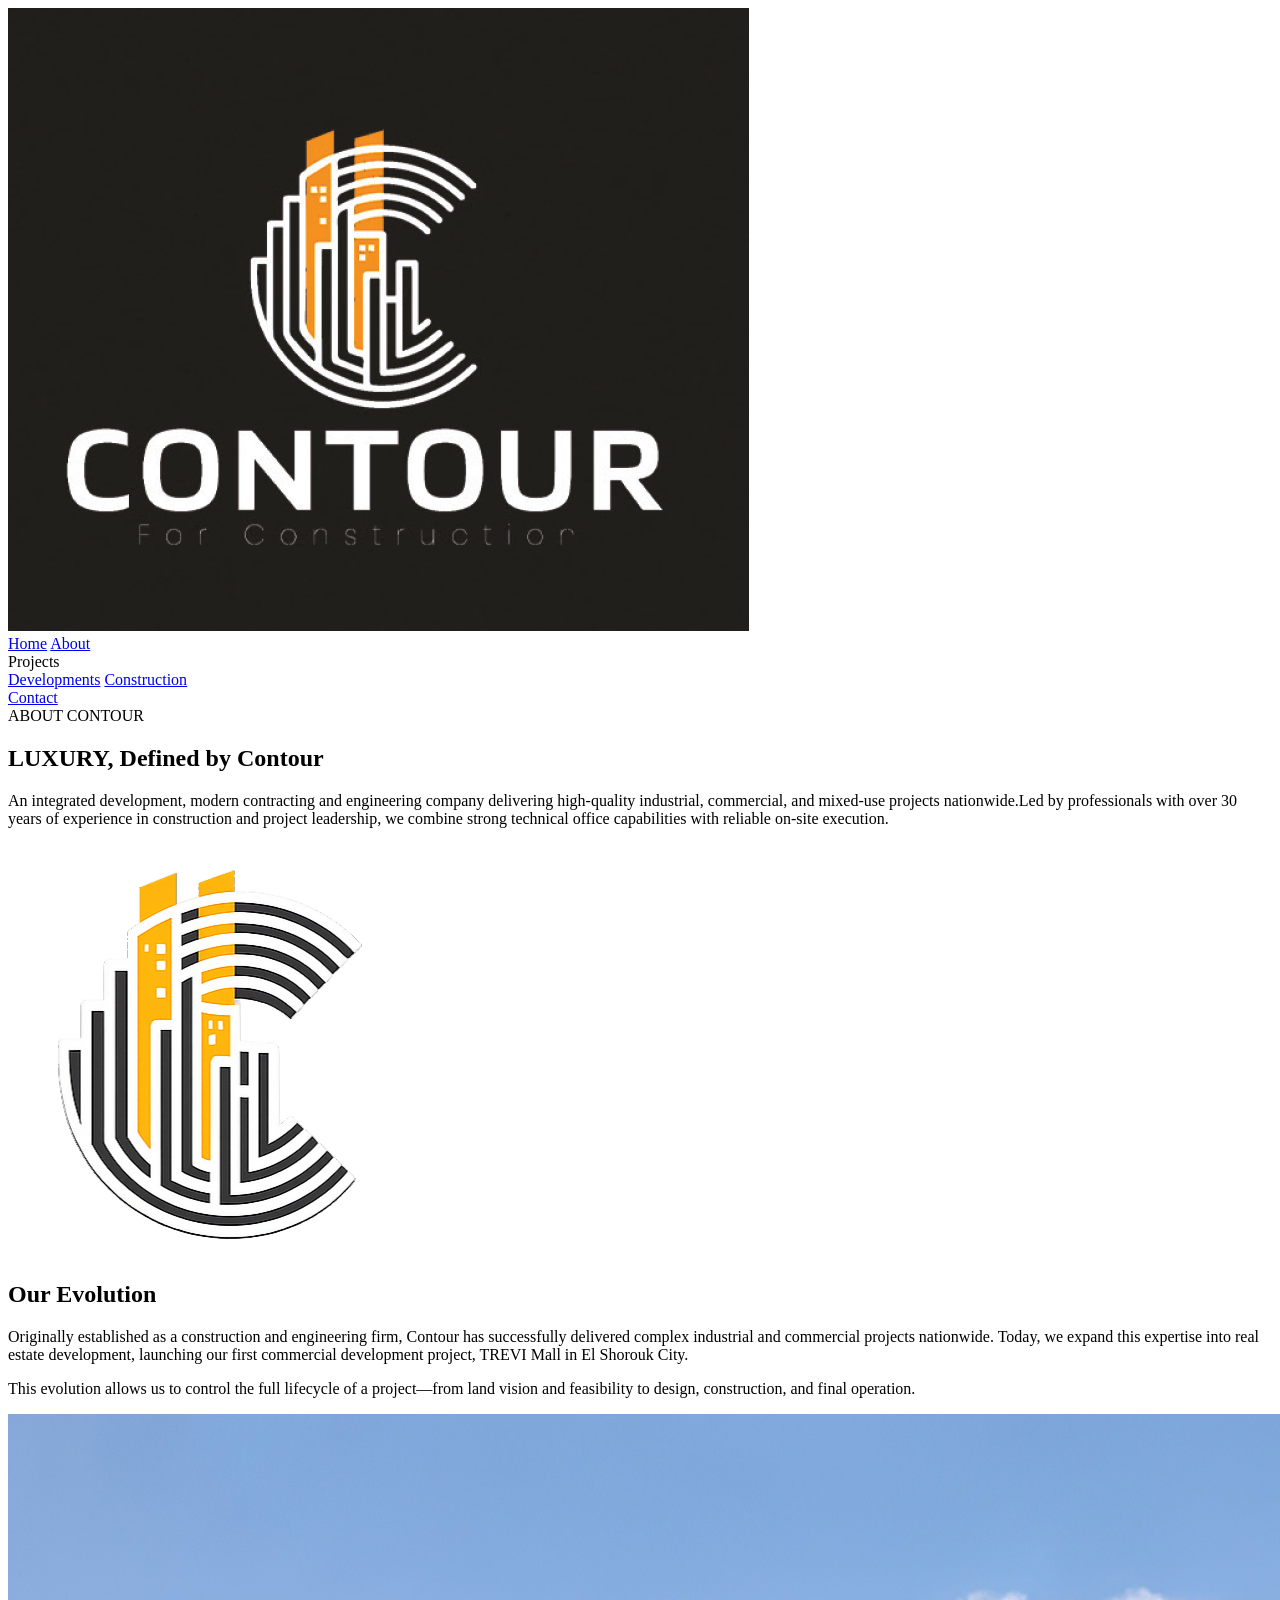
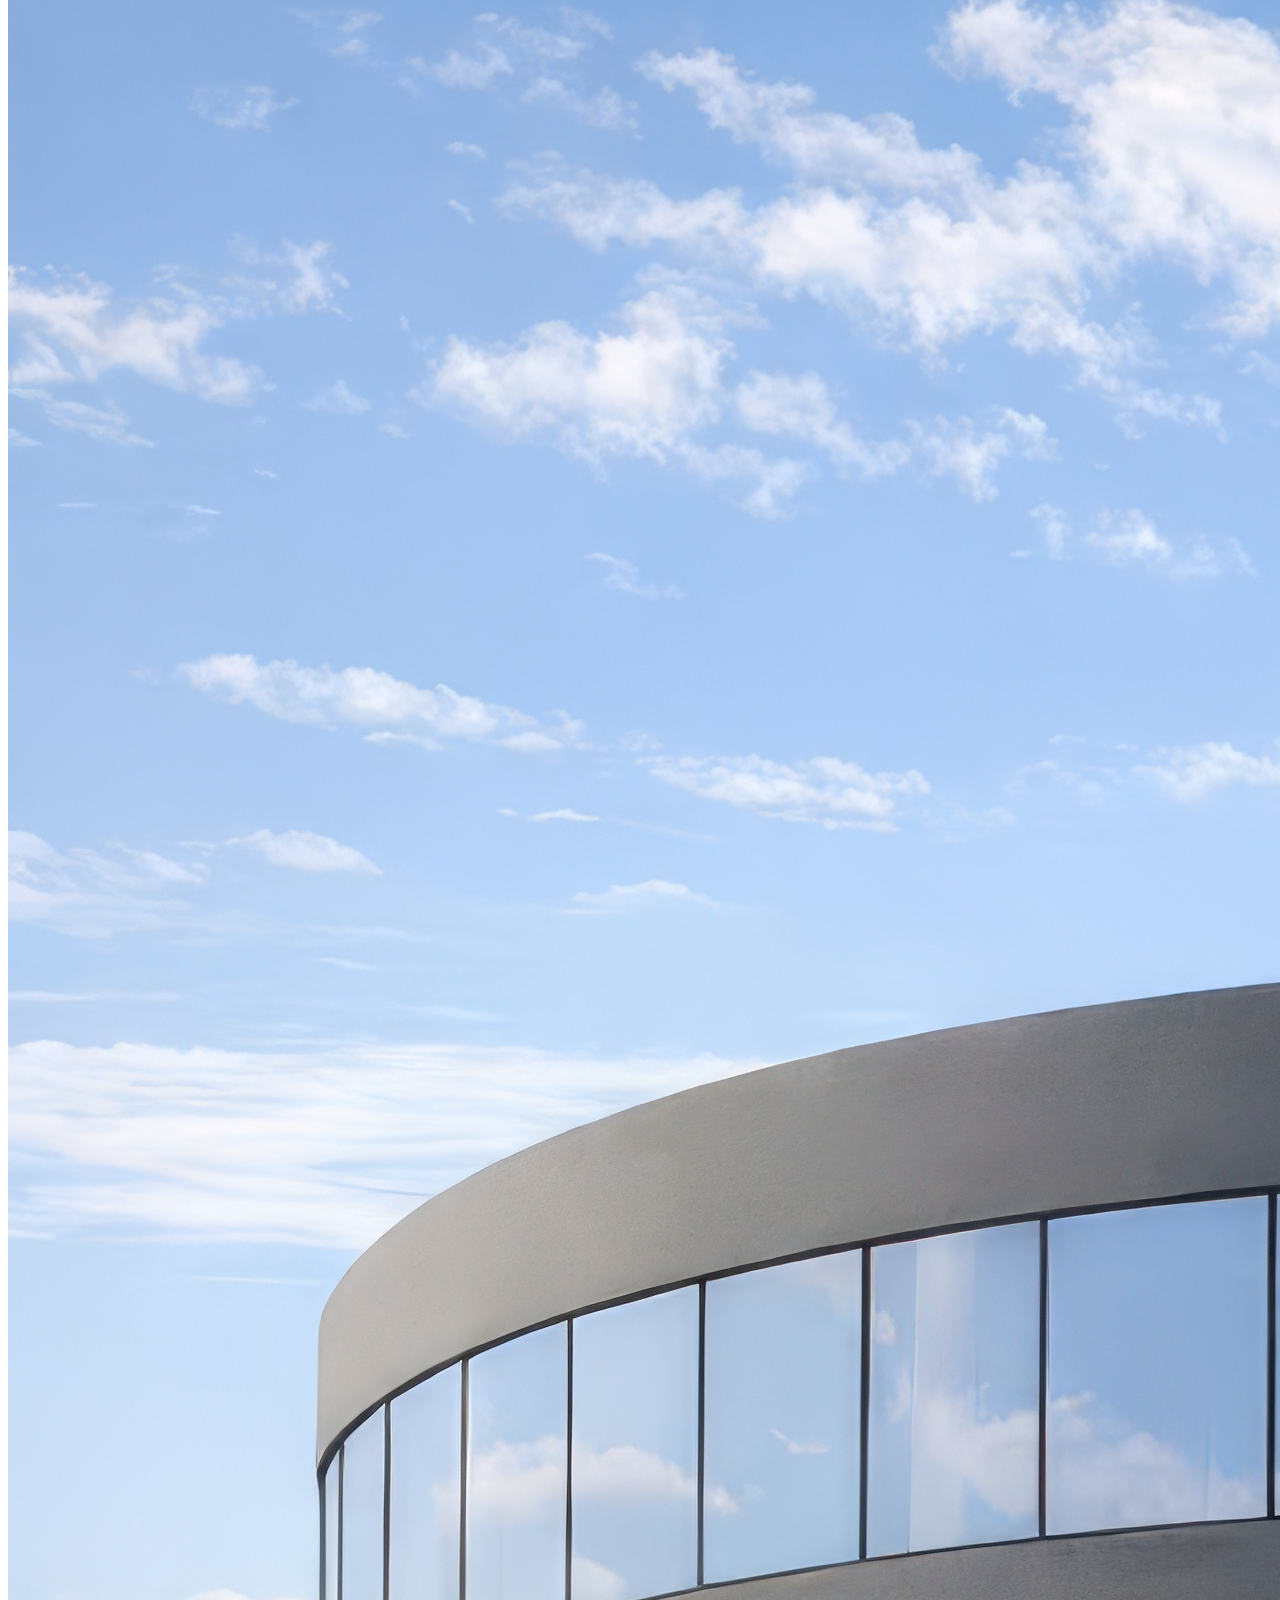
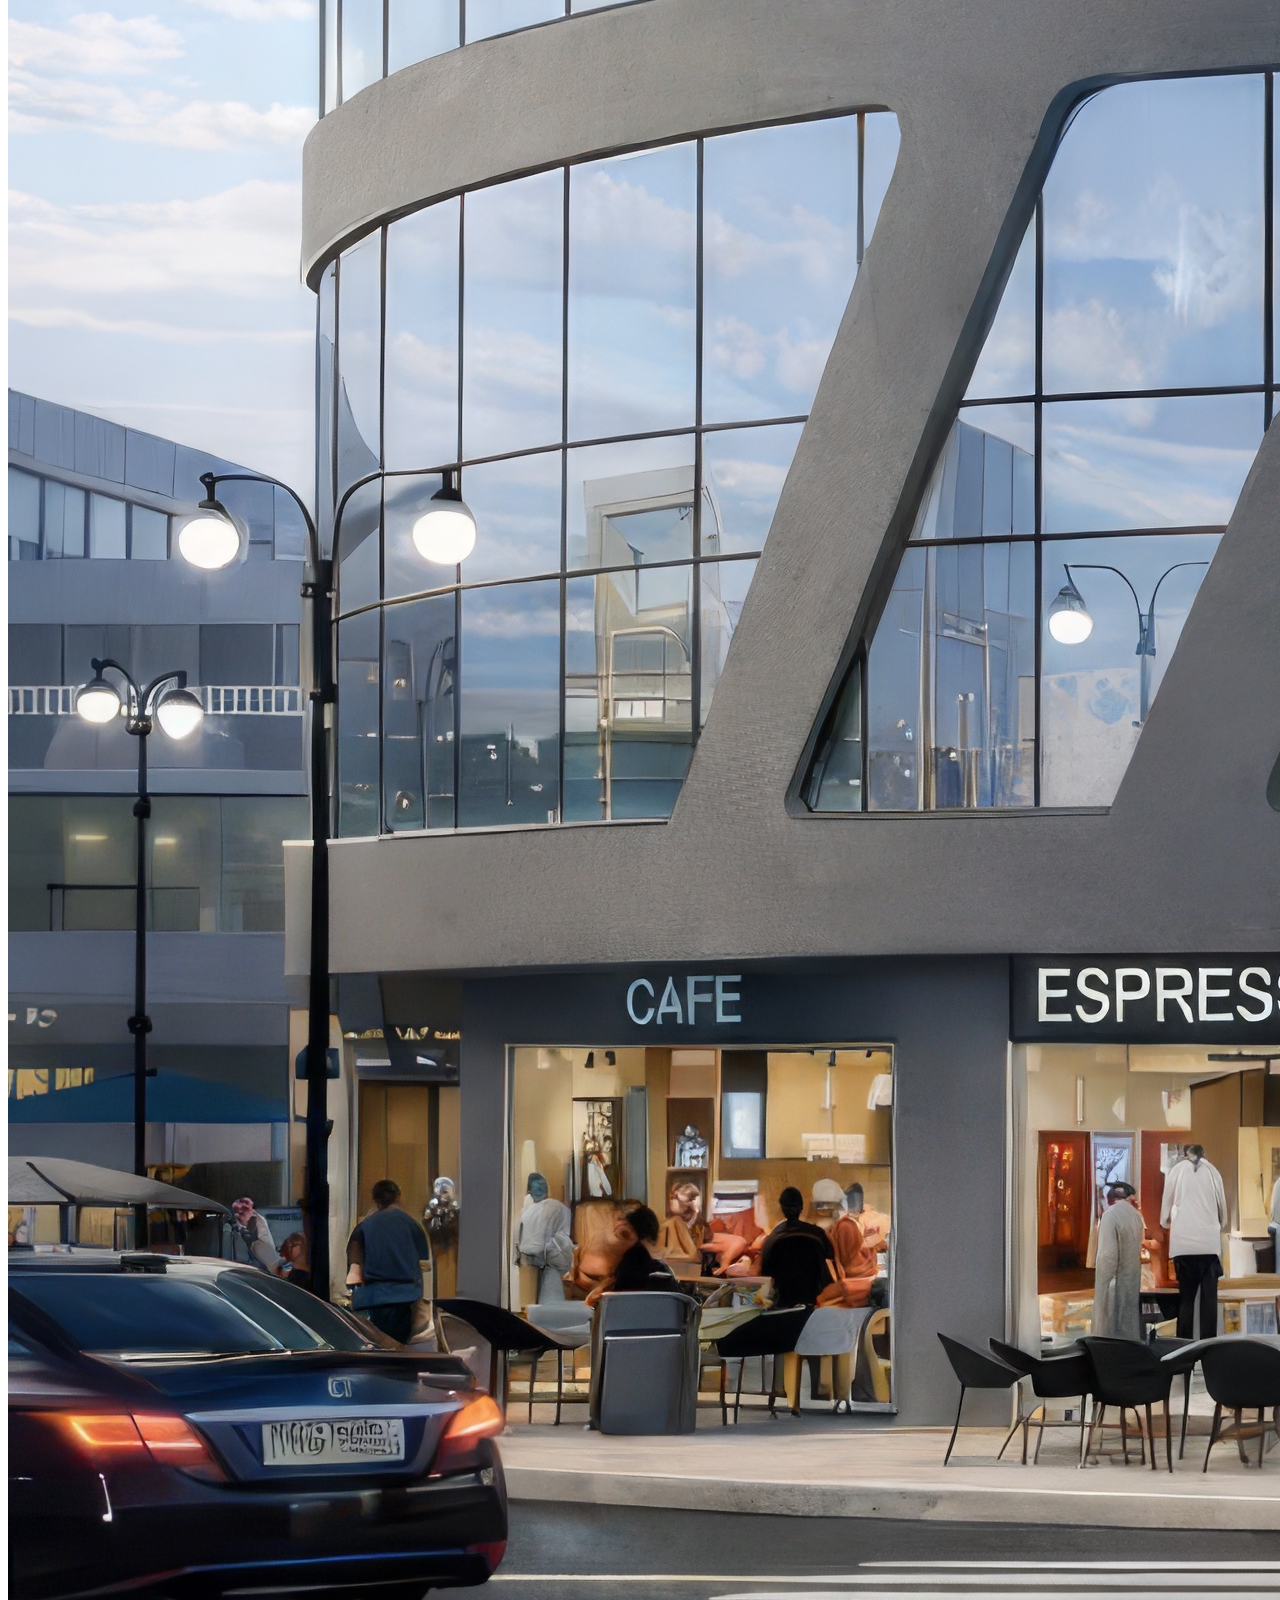
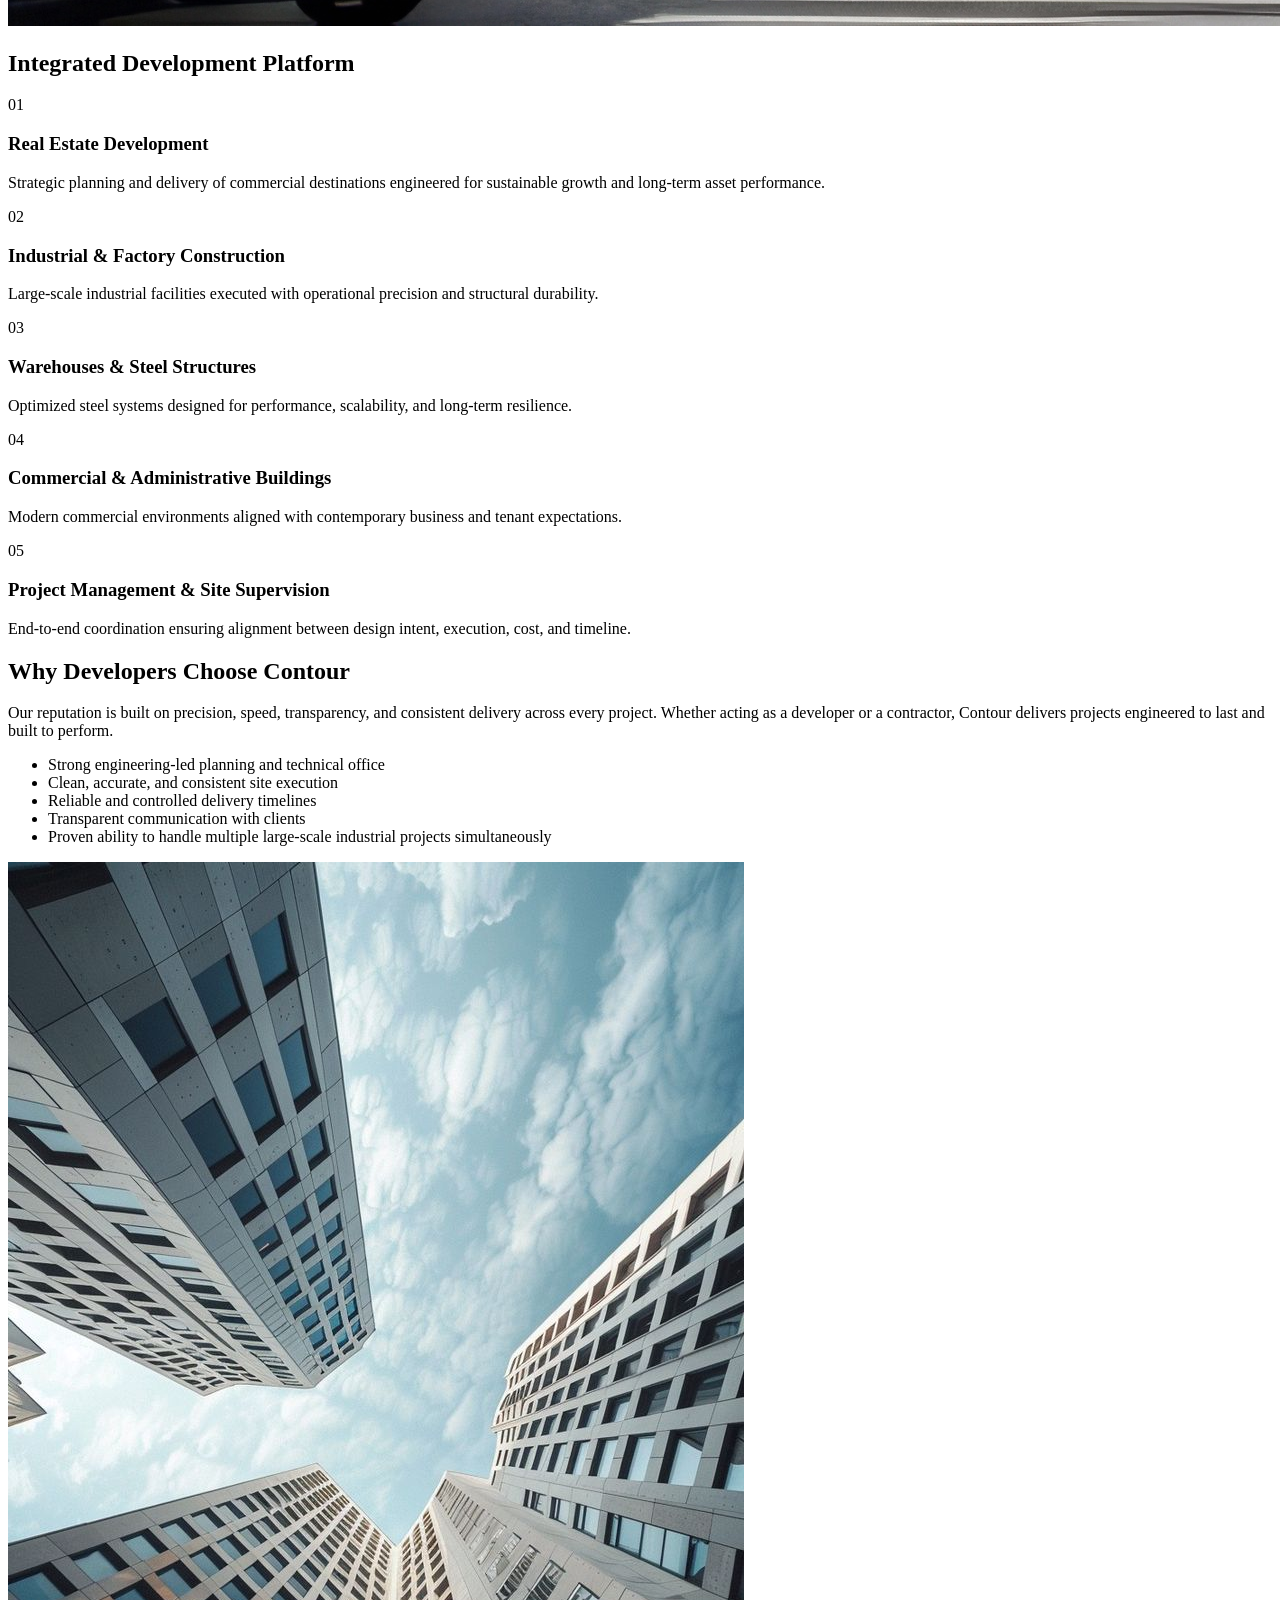
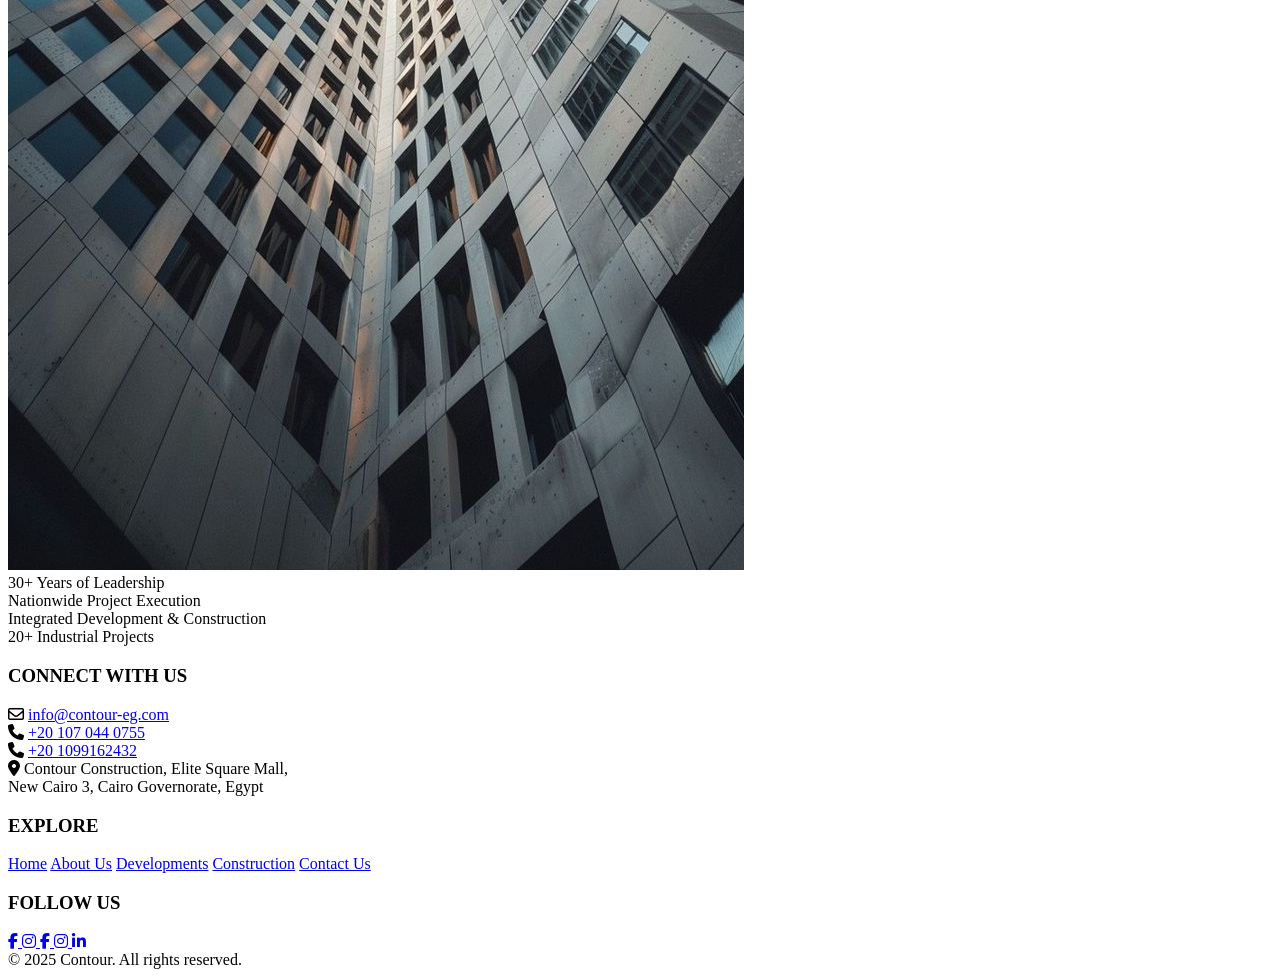
==== about.html @ 3493e3c0 "Fixing the css problem" ====
<!DOCTYPE html>
<html lang="en">
<head>
  <meta charset="UTF-8">
  <meta name="viewport" content="width=device-width, initial-scale=1.0">
  <title>About — Contour</title>
  <link rel="stylesheet" href="css/about.css">
  <link rel="stylesheet" href="css/footer.css">
    <link rel="stylesheet" href="https://cdnjs.cloudflare.com/ajax/libs/font-awesome/6.5.0/css/all.min.css">


</head>
<body>

  <!-- HEADER -->
  <header class="site-header">
    <a href="index.html" class="logo">
      <img src="../images/logo.png" alt="Contour for Construction">
    </a>
    <nav class="nav">
      <a href="index.html">Home</a>
      <a href="about.html">About</a>
<!-- DROPDOWN -->
  <div class="nav-dropdown">
    <span class="nav-link">Projects</span>

    <div class="dropdown-menu">
      <a href="developments.html">Developments</a>
      <a href="construction.html">Construction</a>
    </div>
  </div>      <a href="contactUS.html">Contact</a>
    </nav>
  </header>

  <!-- ABOUT HERO 
<section class="about-hero">
  <h1>About Contour</h1>
  <div class="hero-line"></div>
  <p>
    An integrated development, modern contracting and engineering company delivering
    high-quality industrial, commercial, and  mixed-use projects nationwide.Led by professionals with over 30 years of experience 
   in construction and project leadership, we combine strong technical office capabilities 
   with reliable on-site execution.
  </p>
</section>-->
<!-- ABOUT HERO -->
<section class="about-hero">
  <div class="hero-accent"></div>

  <div class="hero-content">
    <span class="hero-label">ABOUT CONTOUR</span>
    <h1>LUXURY, Defined by Contour</h1>
    <p>
      An integrated development, modern contracting and engineering company delivering
    high-quality industrial, commercial, and  mixed-use projects nationwide.Led by professionals with over 30 years of experience 
   in construction and project leadership, we combine strong technical office capabilities 
   with reliable on-site execution.
    </p>
  </div>
    <img src="../images/ContourLOGO.png" alt="Contour Logo" class="hero-logo">

</section>


<!-- OVERVIEW -->
<section class="about-story">
  <div class="evolution-container">
    <div class="evolution-text">
      <h2>Our Evolution</h2>
     <p>
    Originally established as a construction and engineering firm, Contour has successfully 
  delivered complex industrial and commercial projects nationwide. Today, we expand this 
  expertise into real estate development, launching our first commercial development project,
   TREVI Mall in El Shorouk City.
   </p>
   <p>
   This evolution allows us to control the full lifecycle of a project—from land vision and 
   feasibility to design, construction, and final operation.
  </p>
    </div>

    <div class="evolution-accent"></div>
    <div class="evolution-image">
      <img src="../images/03 Main Day.jpg" alt="Contour Development Project">
    </div>
  </div>
</section>
<section class="expertise-interactive">
  <div class="interactive-container">

    <h2 class="interactive-title">Integrated Development Platform</h2>

    <div class="interactive-list">

      <div class="interactive-item primary">
        <span class="item-number">01</span>
        <h3>Real Estate Development</h3>
        <p>
          Strategic planning and delivery of commercial destinations
          engineered for sustainable growth and long-term asset performance.
        </p>
      </div>

      <div class="interactive-item">
        <span class="item-number">02</span>
        <h3>Industrial & Factory Construction</h3>
        <p>
          Large-scale industrial facilities executed with operational precision
          and structural durability.
        </p>
      </div>

      <div class="interactive-item">
        <span class="item-number">03</span>
        <h3>Warehouses & Steel Structures</h3>
        <p>
          Optimized steel systems designed for performance, scalability,
          and long-term resilience.
        </p>
      </div>

      <div class="interactive-item">
        <span class="item-number">04</span>
        <h3>Commercial & Administrative Buildings</h3>
        <p>
          Modern commercial environments aligned with contemporary
          business and tenant expectations.
        </p>
      </div>

      <div class="interactive-item">
        <span class="item-number">05</span>
        <h3>Project Management & Site Supervision</h3>
        <p>
          End-to-end coordination ensuring alignment between
          design intent, execution, cost, and timeline.
        </p>
      </div>

    </div>
  </div>
</section>



<!-- WHY CHOOSE US -->
<section class="about-why">
  <div class="why-container">

    <div class="why-content">
      <h2>Why Developers Choose Contour</h2>

      <p>
        Our reputation is built on precision, speed, transparency, and consistent
        delivery across every project. Whether acting as a developer or a contractor,
        Contour delivers projects engineered to last and built to perform.
      </p>

      <ul class="why-list">
        <li>Strong engineering-led planning and technical office</li>
        <li>Clean, accurate, and consistent site execution</li>
        <li>Reliable and controlled delivery timelines</li>
        <li>Transparent communication with clients</li>
        <li>Proven ability to handle multiple large-scale industrial projects simultaneously</li>
      </ul>
    </div>

    <div class="why-image">
      <img src="../images/download.jpeg" alt="Contour Project">
    </div>

  </div>
</section>


<!-- CORE EXPERTISE
<section class="about-values">
  <div class="value">
    <h3>Real Estate Development</h3>
    <p>
      Planning, development, and delivery of commercial and mixed-use projects designed 
      for sustainable value and long-term returns.
    </p>
  </div>
  <div class="value">
    <h3>Industrial & Factory Construction</h3>
    <p>
      Design and execution of large-scale industrial facilities
      tailored to operational efficiency and long-term durability.
    </p>
  </div>

  <div class="value">
    <h3>Warehouses & Steel Structures</h3>
    <p>
      Construction of warehouses and steel structures with precise
      engineering and optimized structural systems.
    </p>
  </div>

  <div class="value">
    <h3>Commercial & Administrative Buildings</h3>
    <p>
      Delivery of commercial and administrative facilities built
      to modern standards of functionality and performance.
    </p>
  </div>

  <div class="value">
    <h3>Project Management & Site Supervision</h3>
    <p>
      End-to-end project coordination ensuring full alignment between design, 
      execution, cost, and timeline.
    </p>
  </div>
</section> -->

<section class="stats-strip investor-strip">
  <div class="stats-container">
    
    <div class="stat-box">
  <span class="stat-number" data-target="30">0+</span>
  <span class="stat-label">Years of Leadership</span>
</div>

<div class="stat-box">
  <span class="stat-number text-only">Nationwide</span>
  <span class="stat-label">Project Execution</span>
</div>

<div class="stat-box">
  <span class="stat-number text-only">Integrated</span>
  <span class="stat-label">Development & Construction</span>
</div>

<div class="stat-box">
  <span class="stat-number" data-target="20">0+</span>
  <span class="stat-label">Industrial Projects</span>
</div>

    
  </div>
</section>





  <!-- ================================
     Footer
================================ -->
<footer class="site-footer">

  <div class="footer-container">

    <!-- LEFT: CONTACT -->
    <div class="footer-col footer-contact">

      <h3>CONNECT WITH US</h3>

      <div class="contact-item">
        <i class="fa-regular fa-envelope"></i>
        <a href="mailto:info@contour-eg.com">info@contour-eg.com</a>
      </div>

      <div class="contact-item">
        <i class="fa-solid fa-phone"></i>
          <a href="tel:+201070440755">+20 107 044 0755</a>
      </div>

      <div class="contact-item">
        <i class="fa-solid fa-phone"></i>
        <a href="tel:+201099162432">+20 1099162432</a>
      </div>

      <div class="contact-item">
        <i class="fa-solid fa-location-dot"></i>
        <span>
          Contour Construction, Elite Square Mall,<br>
          New Cairo 3, Cairo Governorate, Egypt
        </span>
      </div>

    </div>

    <!-- MIDDLE: WEBSITE LINKS -->
    <div class="footer-col footer-links">

      <h3>EXPLORE</h3>

      <a href="index.html">Home</a>
      <a href="about.html">About Us</a>
      <a href="developments.html">Developments</a>
      <a href="construction.html">Construction</a>
      <a href="contactUS.html">Contact Us</a>

    </div>

    <!-- RIGHT: SOCIAL -->
    <div class="footer-col footer-social">

      <h3>FOLLOW US</h3>

      <div class="social-icons">

        <a href="https://web.facebook.com/contourdevelopment" class="social-circle">
          <i class="fa-brands fa-facebook-f"></i>
        </a>
        <a href="https://www.instagram.com/contourdevelopments.eg?igsh=MWNkdzg1aHpmamZ0cg==" class="social-circle">
          <i class="fa-brands fa-instagram"></i>
        </a>
         <a href="https://web.facebook.com/contourconstructions" class="social-circle">
          <i class="fab fa-facebook-f"></i>
        </a>

        <a href="https://www.instagram.com/contourconstructionofficial" class="social-circle">
          <i class="fa-brands fa-instagram"></i>
        </a>

        <a href="https://www.linkedin.com/company/contour-constructionoffcial" class="social-circle">
          <i class="fa-brands fa-linkedin-in"></i>
        </a>

      </div>

    </div>

  </div>

  <div class="footer-bottom">
    © 2025 Contour. All rights reserved.
  </div>

</footer>
<script>
document.addEventListener("DOMContentLoaded", function () {

  const counters = document.querySelectorAll(".stat-number[data-target]");

  const animateCounter = (counter) => {
    const target = +counter.getAttribute("data-target");
    const duration = 1200; // total animation time in ms (faster)
    const startTime = performance.now();

    const update = (currentTime) => {
      const elapsed = currentTime - startTime;
      const progress = Math.min(elapsed / duration, 1);

      const value = Math.floor(progress * target);
      counter.innerText = value + "+";

      if (progress < 1) {
        requestAnimationFrame(update);
      } else {
        counter.innerText = target + "+";
      }
    };

    requestAnimationFrame(update);
  };

  const observer = new IntersectionObserver(entries => {
    entries.forEach(entry => {
      if (entry.isIntersecting) {
        animateCounter(entry.target);
        observer.unobserve(entry.target);
      }
    });
  }, { threshold: 0.6 });

  counters.forEach(counter => {
    observer.observe(counter);
  });

});
</script>


</body>


</html>
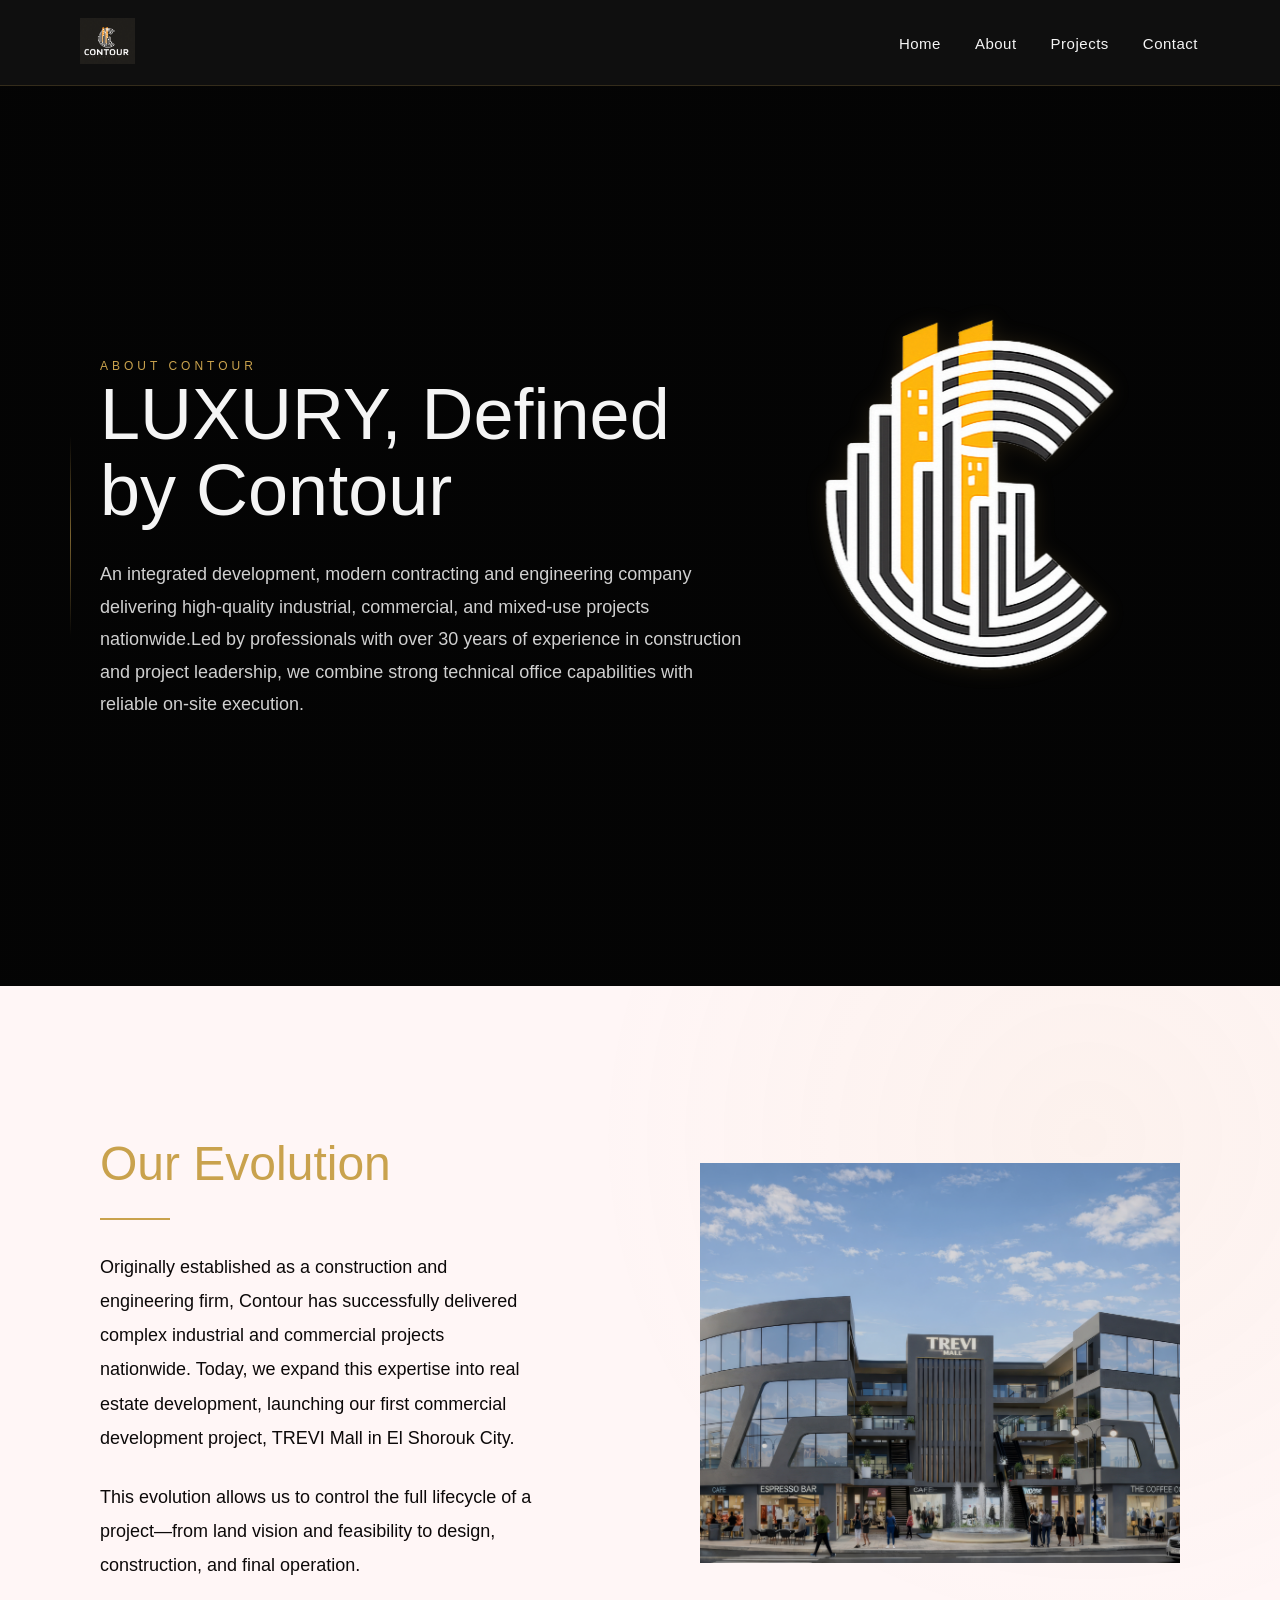
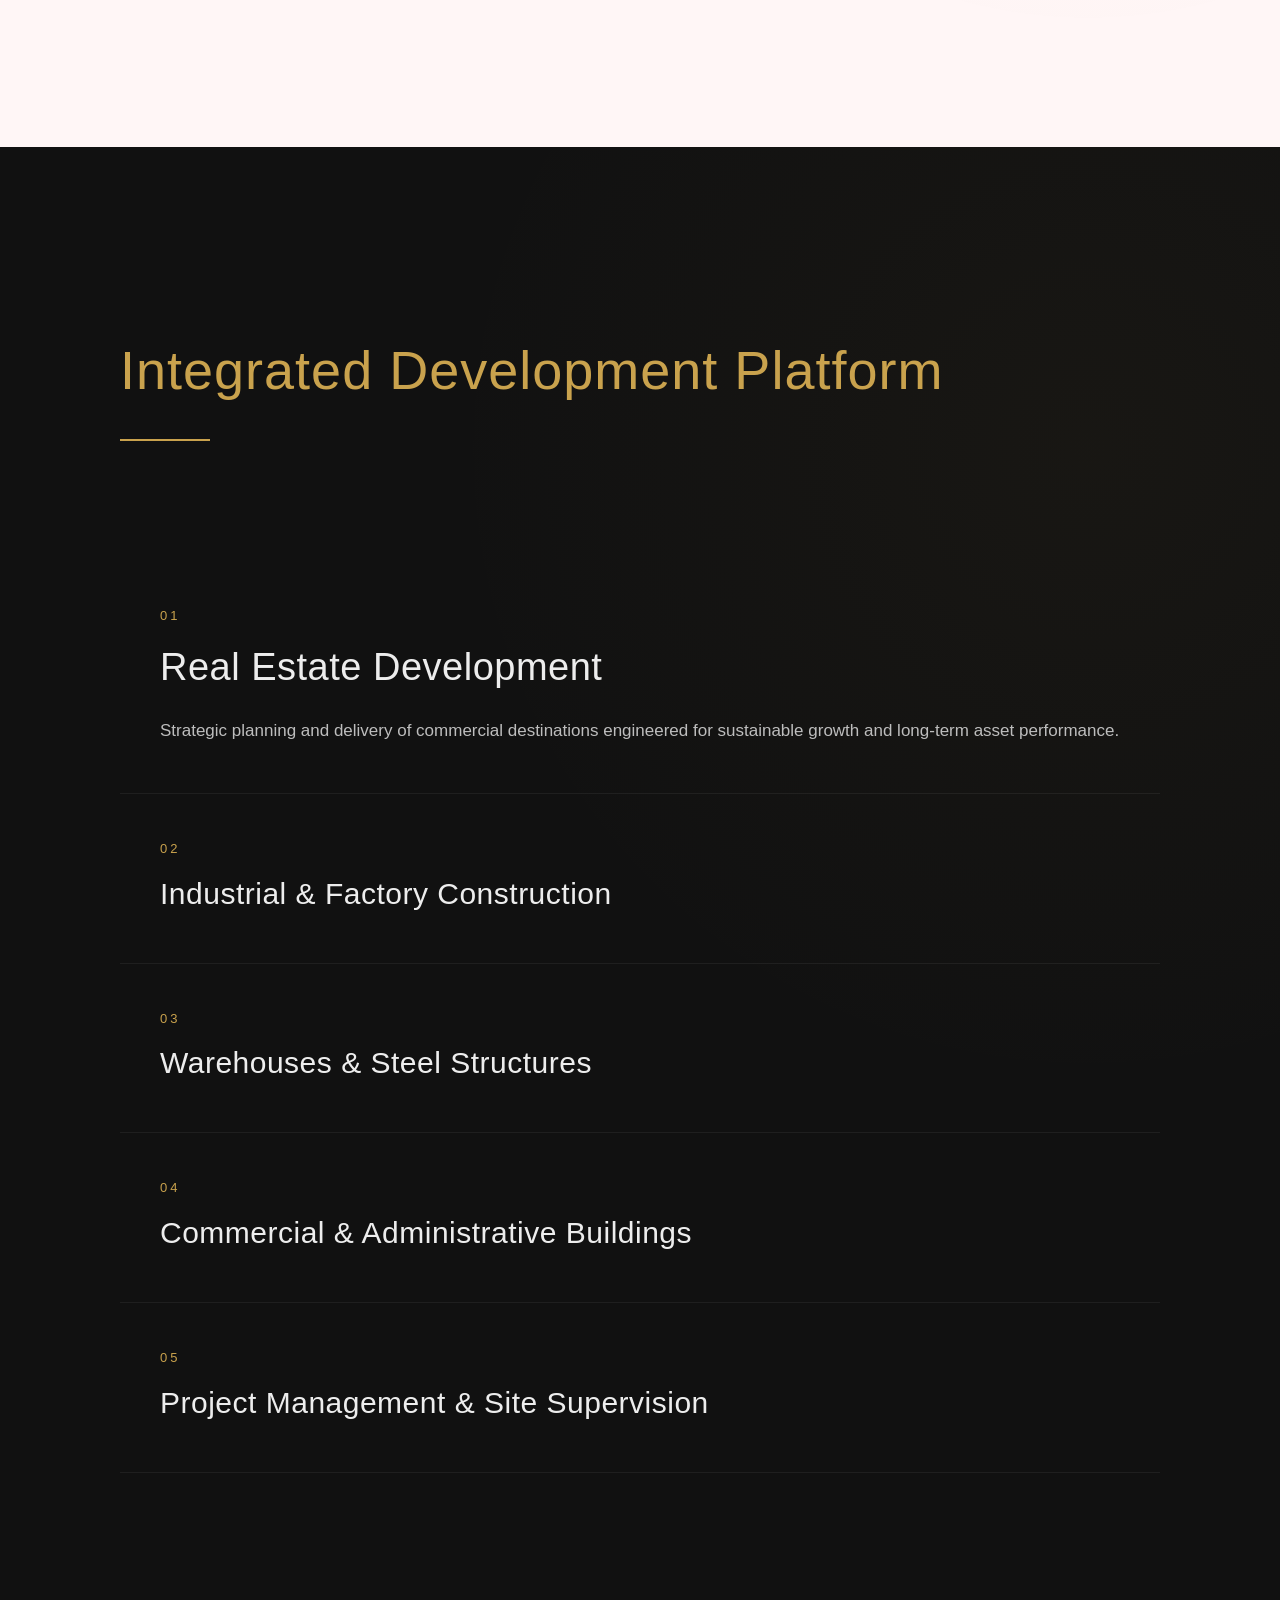
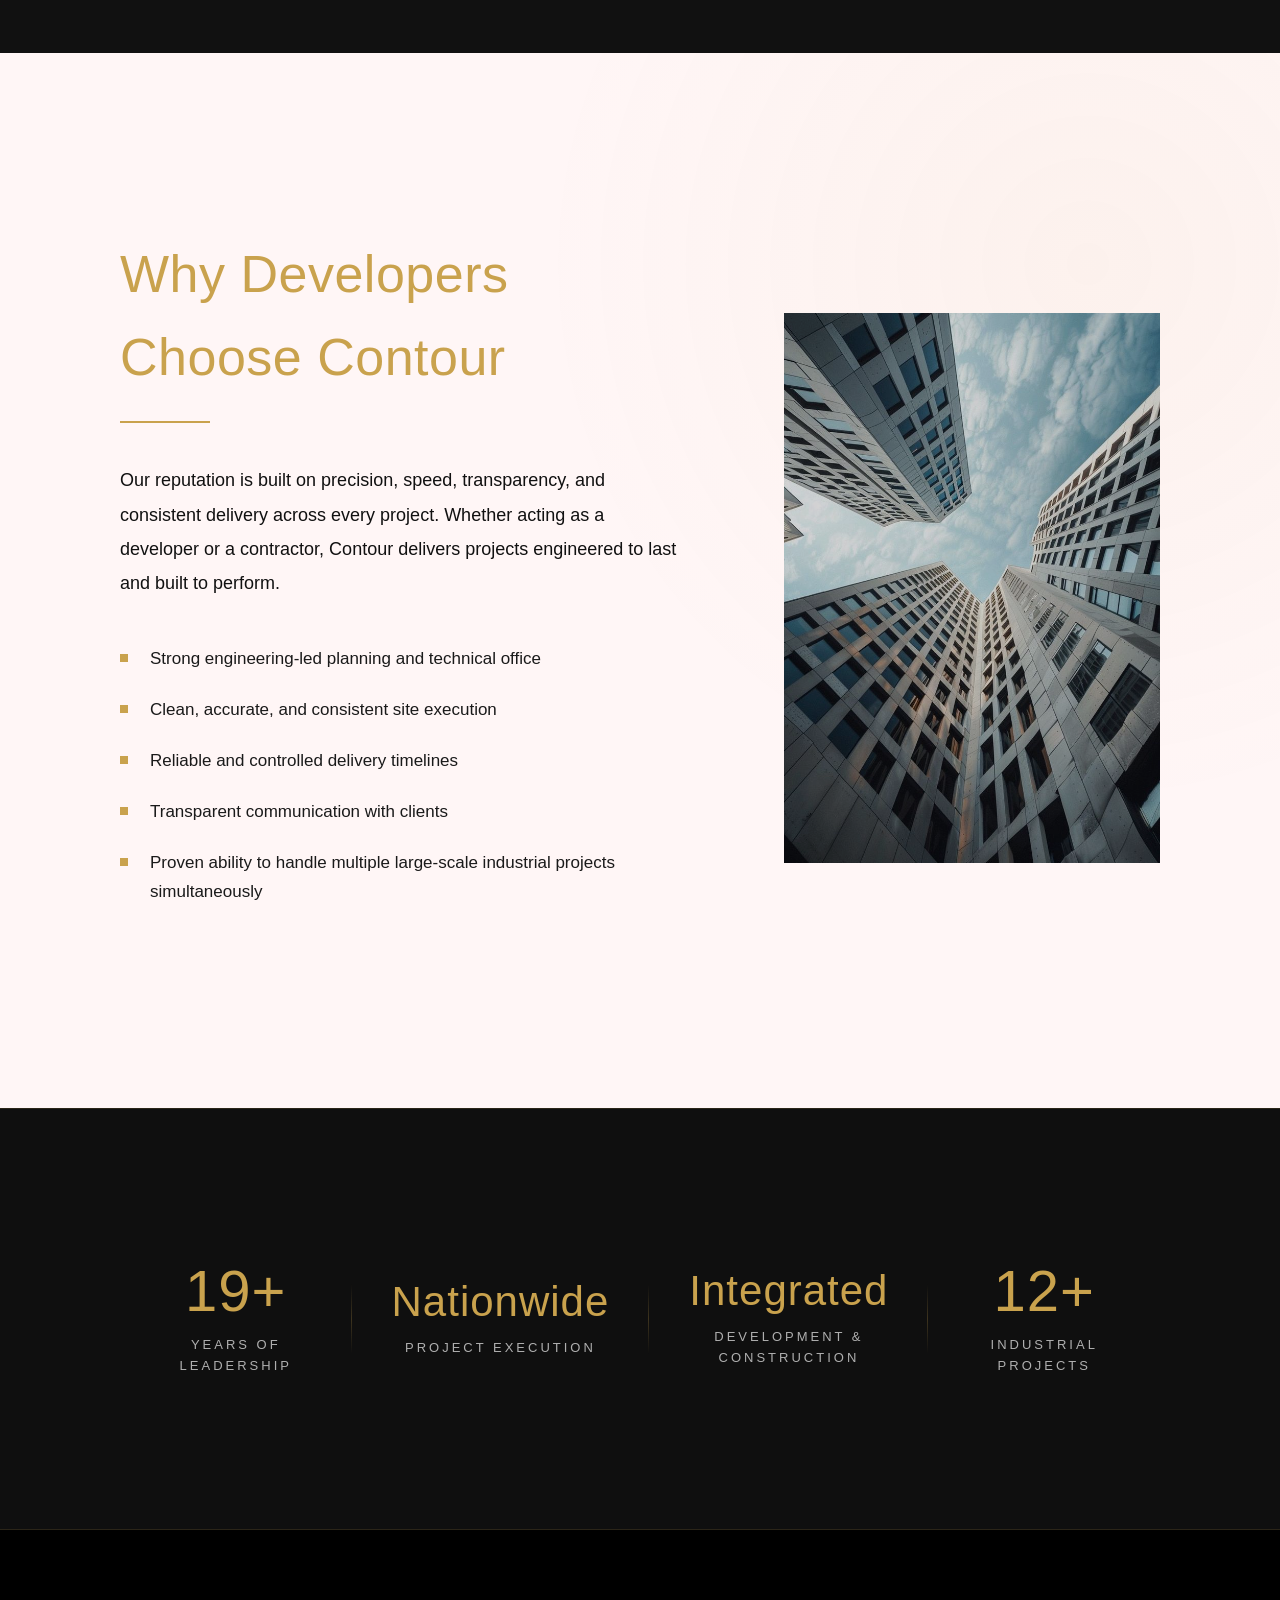
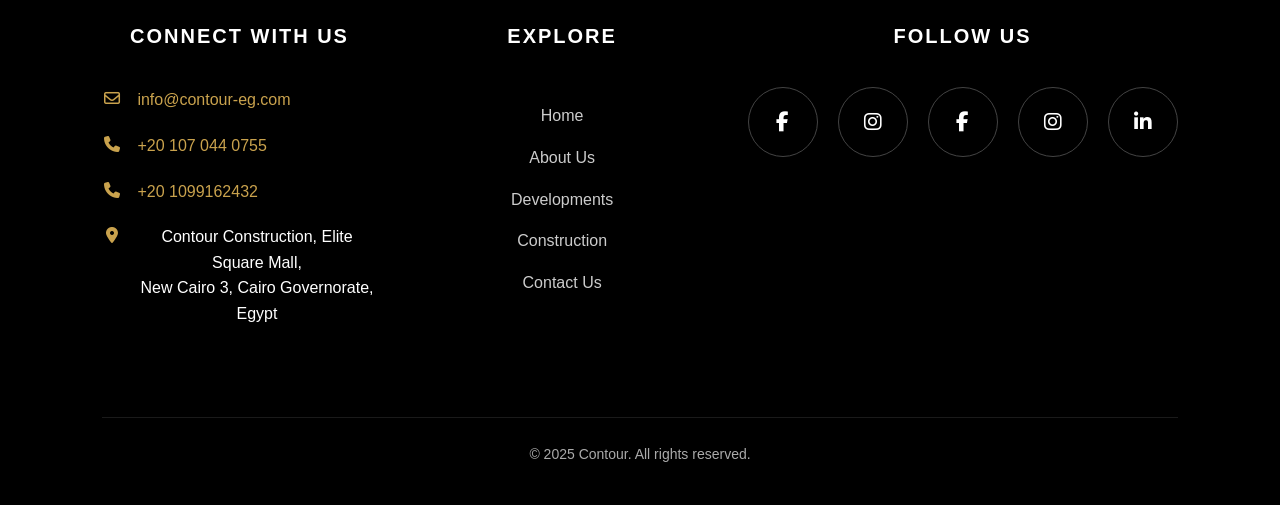
==== commit 639b2378: "Attempt 2 to fix nav issue" ====
--- a/about.html
+++ b/about.html
@@ -15,7 +15,7 @@
   <!-- HEADER -->
   <header class="site-header">
     <a href="index.html" class="logo">
-      <img src="../images/logo.png" alt="Contour for Construction">
+      <img src="images/logo.png" alt="Contour for Construction">
     </a>
     <nav class="nav">
       <a href="index.html">Home</a>
@@ -57,7 +57,7 @@
    with reliable on-site execution.
     </p>
   </div>
-    <img src="../images/ContourLOGO.png" alt="Contour Logo" class="hero-logo">
+    <img src="images/ContourLOGO.png" alt="Contour Logo" class="hero-logo">
 
 </section>
 
@@ -81,7 +81,7 @@
 
     <div class="evolution-accent"></div>
     <div class="evolution-image">
-      <img src="../images/03 Main Day.jpg" alt="Contour Development Project">
+      <img src="images/03 Main Day.jpg" alt="Contour Development Project">
     </div>
   </div>
 </section>
@@ -166,7 +166,7 @@
     </div>
 
     <div class="why-image">
-      <img src="../images/download.jpeg" alt="Contour Project">
+      <img src="images/download.jpeg" alt="Contour Project">
     </div>
 
   </div>
@@ -374,6 +374,31 @@
 
 });
 </script>
+<script>
+
+function setupMobileDropdown() {
+
+  if (window.innerWidth > 992) return;
+
+  const dropdown = document.querySelector(".nav-dropdown");
+  const trigger = dropdown.querySelector(".nav-link");
+
+  trigger.addEventListener("click", function(e) {
+    e.preventDefault();
+    dropdown.classList.toggle("open");
+  });
+
+  document.addEventListener("click", function(e) {
+    if (!dropdown.contains(e.target)) {
+      dropdown.classList.remove("open");
+    }
+  });
+
+}
+
+window.addEventListener("load", setupMobileDropdown);
+
+</script>
 
 
 </body>
--- a/css/about.css
+++ b/css/about.css
@@ -0,0 +1,1043 @@
+/* ================================
+   COLOR SYSTEM — BLACK & GOLD
+================================ */
+:root {
+  --black: #0F0F0F;
+  --gold: #C9A24D;
+  --white: #F5F5F5;
+  --gray: #9A9A9A;
+  --brand-gold: #c9a24d;
+}
+
+/* ================================
+   RESET & BASE
+================================ */
+* {
+  margin: 0;
+  padding: 0;
+  box-sizing: border-box;
+}
+
+body {
+  font-family: Arial, Helvetica, sans-serif;
+background: #111111;
+  color: #F5F5F5;
+  line-height: 1.6;
+  padding-top: 86px;
+}
+
+/* ================================
+   HEADER
+================================ */
+.site-header {
+  position: fixed;
+  top: 0;
+  width: 100%;
+  background: var(--black);
+  display: flex;
+  justify-content: space-between;
+  align-items: center;
+  padding: 0 80px;
+  height: 86px;
+  z-index: 1000;
+  border-bottom: 1px solid rgba(201, 162, 77, 0.2);
+}
+
+.site-header,
+.site-header * {
+  box-sizing: border-box;
+  line-height: normal;
+}
+
+.site-header .nav a,
+.site-header .nav-link {
+  font-family: Arial, Helvetica, sans-serif;
+  line-height: 1;
+}
+
+.logo img {
+  height: 46px;
+}
+
+/* ================================
+   NAV CONTAINER
+================================ */
+.nav {
+  position: absolute;
+  right: 80px;
+  top: 50%;
+  transform: translateY(-50%);
+  display: flex;
+  align-items: center;
+  gap: 30px;
+  height: auto;
+}
+
+/* ================================
+   NAV ITEMS
+================================ */
+.nav a,
+.nav-link {
+  display: flex;
+  align-items: center;
+  height: 100%;
+  padding: 0 2px;
+  color: var(--white);
+  font-size: 15px;
+  letter-spacing: 0.5px;
+  text-decoration: none;
+  position: relative;
+  cursor: pointer;
+  line-height: normal;
+}
+
+.nav a::after,
+.nav-link::after {
+  content: "";
+  position: absolute;
+  left: 0;
+  bottom: -8px;
+  width: 0;
+  height: 2px;
+  background: var(--gold);
+  transition: width 0.3s ease;
+}
+
+.nav a:hover,
+.nav-link:hover {
+  color: var(--gold);
+}
+
+.nav a:hover::after,
+.nav-link:hover::after {
+  width: 100%;
+}
+
+/* ================================
+   DROPDOWN
+================================ */
+.nav-dropdown {
+  position: relative;
+  height: 100%;
+  display: flex;
+  align-items: center;
+}
+
+.nav-dropdown .nav-link::after {
+  display: none;
+}
+
+.dropdown-menu {
+  position: absolute;
+  top: calc(100% - 20px);
+  left: 0;
+  background: #0F0F0F;
+  border: 1px solid rgba(201,162,77,0.3);
+  min-width: 180px;
+  display: none;
+  flex-direction: column;
+  z-index: 1000;
+}
+
+.dropdown-menu a {
+  padding: 12px 20px;
+  color: #E5E5E5;
+  font-size: 14px;
+  text-decoration: none;
+  white-space: nowrap;
+  position: relative;
+}
+
+.dropdown-menu a:hover {
+  background: rgba(201,162,77,0.15);
+  color: var(--gold);
+}
+
+.nav-dropdown:hover .dropdown-menu,
+.nav-dropdown:focus-within .dropdown-menu {
+  display: flex;
+}
+
+.dropdown-menu a::after {
+  display: none !important;
+}
+
+.dropdown-menu a::before {
+  content: "";
+  position: absolute;
+  left: 20px;
+  bottom: 8px;
+  width: 0;
+  height: 1.5px;
+  background: var(--gold);
+  transition: width 0.3s ease;
+}
+
+.dropdown-menu a:hover::before {
+  width: calc(100% - 40px);
+}
+
+/* ================================
+   ABOUT HERO (FIRST DEFINITION)
+================================ */
+/* ================================
+   LUXURY ABOUT HERO
+================================ */
+
+.about-hero {
+  height: 100vh;
+  background: 
+  /* radial-gradient(circle at 80% 20%, rgba(201,162,77,0.08), transparent 40%),
+  #111111;*/
+
+   linear-gradient(rgba(0,0,0,0.75), rgba(0,0,0,0.75)),
+    url("../images/your-architecture-image.jpg") center/cover no-repeat;
+  display: flex;
+  align-items: center;
+  padding: 0 100px;
+  color: #F5F5F5;
+    position: relative;
+
+}
+/*.about-hero {
+  position: relative;
+  height: 100vh;
+  background: #111111;
+  display: flex;
+  align-items: center;
+  padding: 0 100px;
+  overflow: hidden;
+}*/
+
+.hero-logo {
+  position: absolute;
+  right: 8%;
+  top: 45%;
+  transform: translateY(-50%);
+  width: 400px;        /* adjust size here */
+  opacity: 1.5;
+  filter: brightness(0.9);
+  pointer-events: none;
+}
+
+.hero-content {
+  max-width: 650px;
+}
+
+.hero-label {
+  color: #C9A24D;
+  font-size: 12px;
+  letter-spacing: 4px;
+  margin-bottom: 25px;
+}
+
+.about-hero h1 {
+  font-size: 72px;
+  font-weight: 400;
+  line-height: 1.05;
+  margin-bottom: 30px;
+}
+
+.about-hero p {
+  font-size: 18px;
+  color: #D0D0D0;
+  line-height: 1.8;
+}
+
+.hero-accent {
+  position: absolute;
+  left: 70px;
+  top: 50%;
+  transform: translateY(-50%);
+  height: 200px;
+  width: 1px;
+  background: linear-gradient(
+    to bottom,
+    transparent,
+    #C9A24D,
+    transparent
+  );
+  opacity: 0.6;
+}
+
+.hero-content {
+  animation: fadeUp 1.2s ease-out forwards;
+  opacity: 0;
+  transform: translateY(40px);
+}
+
+@keyframes fadeUp {
+  to {
+    opacity: 1;
+    transform: translateY(0);
+  }
+}
+.hero-logo {
+  animation: floatLogo 6s ease-in-out infinite;
+}
+
+@keyframes floatLogo {
+  0% { transform: translateY(-50%) translateY(0px); }
+  50% { transform: translateY(-50%) translateY(-15px); }
+  100% { transform: translateY(-50%) translateY(0px); }
+}
+.hero-logo {
+  filter: drop-shadow(0 0 10px rgba(201,162,77,0.15));
+}
+.hero-left h1 {
+  opacity: 0;
+  animation: fadeUp 1.2s ease-out 0.3s forwards;
+}
+
+.hero-left p {
+  opacity: 0;
+  animation: fadeUp 1.2s ease-out 0.6s forwards;
+}
+
+
+/* ================================
+   STORY SECTION
+================================ */
+.about-story {
+  background:
+    radial-gradient(circle at 85% 20%, rgba(201,162,77,0.05), transparent 40%),
+    #fff6f6;
+  padding: 140px 100px;
+  color: #C9A24D;
+}
+
+
+.about-story h2 {
+  font-size: 48px;
+  font-weight: 500;
+  margin-bottom: 40px;
+  position: relative;
+}
+.about-story h2::after {
+  content: "";
+  width: 70px;
+  height: 2px;
+  background: #C9A24D;
+  display: block;
+  margin-top: 15px;
+}
+
+
+.about-story p {
+  max-width: 750px;
+  font-size: 19px;
+  line-height: 1.9;
+  color: #000000;
+  margin-bottom: 25px;
+}
+.evolution-container {
+  display: flex;
+  justify-content: space-between;
+  align-items: center;
+  gap: 80px;
+}
+
+.evolution-text {
+  width: 55%;
+}
+
+.evolution-text h2 {
+  font-size: 48px;
+  margin-bottom: 30px;
+  position: relative;
+}
+
+.evolution-text h2::after {
+  content: "";
+  width: 70px;
+  height: 2px;
+  background: #C9A24D;
+  display: block;
+  margin-top: 15px;
+}
+
+.evolution-text p {
+  font-size: 18px;
+  line-height: 1.9;
+  color: #0c0909;
+  margin-bottom: 25px;
+}
+
+.evolution-image {
+  width: 60%;
+  position: relative;
+  overflow: hidden;
+}
+
+.evolution-image img {
+  width: 100%;
+  height: 400px;
+  object-fit: cover;
+  filter: brightness(0.85);
+  transition: transform 0.6s ease;
+}
+
+.evolution-image:hover img {
+  transform: scale(1.05);
+}
+.evolution-image::before {
+  content: "";
+  position: absolute;
+  top: -10px;
+  left: -10px;
+  width: 100px;
+  height: 80px;
+  border-top: 2px solid #C9A24D;
+  border-left: 2px solid #C9A24D;
+}
+
+
+/* ================================
+   VALUES
+================================ */
+.about-values {
+  display: grid;
+  grid-template-columns: repeat(3, 1fr);
+  gap: 60px;
+  padding: 120px 80px;
+  background: #0F0F0F;
+}
+
+.value h3 {
+  color: #C9A24D;
+  font-size: 26px;
+  margin-bottom: 15px;
+}
+
+.value p {
+  color: #B5B5B5;
+  font-size: 16px;
+}
+
+/* ==========================================
+   PREMIUM INTERACTIVE EXPERTISE SECTION
+========================================== */
+
+.expertise-interactive {
+  position: relative;
+  background:
+    radial-gradient(circle at 85% 20%, rgba(201,162,77,0.04), transparent 40%),
+    #111111;
+  padding: 180px 120px;
+}
+
+.interactive-container {
+  max-width: 1200px;
+}
+
+/* Section Title */
+.interactive-title {
+  font-size: 54px;
+  font-weight: 400;
+  margin-bottom: 120px;
+  position: relative;
+  color: #C9A24D;
+  letter-spacing: 1px;
+}
+
+.interactive-title::after {
+  content: "";
+  width: 90px;
+  height: 2px;
+  background: #C9A24D;
+  display: block;
+  margin-top: 25px;
+}
+
+/* List */
+.interactive-list {
+  display: flex;
+  flex-direction: column;
+}
+
+/* Item */
+.interactive-item {
+  position: relative;
+  padding: 45px 0 45px 40px;
+  border-bottom: 1px solid rgba(255,255,255,0.06);
+  transition: all 0.4s ease;
+}
+
+/* Gold Left Indicator */
+.interactive-item::before {
+  content: "";
+  position: absolute;
+  left: 0;
+  top: 50%;
+  transform: translateY(-50%);
+  width: 0;
+  height: 60%;
+  background: #C9A24D;
+  transition: width 0.4s ease;
+}
+
+/* Animated Bottom Line */
+.interactive-item::after {
+  content: "";
+  position: absolute;
+  bottom: 0;
+  left: 0;
+  height: 1px;
+  width: 0;
+  background: #C9A24D;
+  transition: width 0.4s ease;
+}
+
+/* Number */
+.item-number {
+  font-size: 13px;
+  letter-spacing: 3px;
+  color: #C9A24D;
+  display: block;
+  margin-bottom: 10px;
+}
+
+/* Title */
+.interactive-item h3 {
+  font-size: 30px;
+  font-weight: 400;
+  color: #EDEDED;
+  letter-spacing: 0.5px;
+  transition: all 0.4s ease;
+}
+
+/* Description */
+.interactive-item p {
+  max-height: 0;
+  overflow: hidden;
+  opacity: 0;
+  transition: all 0.4s ease;
+  color: #BDBDBD;
+  font-size: 17px;
+  line-height: 1.9;
+}
+
+/* Hover Effects */
+.interactive-item:hover::before {
+  width: 4px;
+}
+
+.interactive-item:hover::after {
+  width: 100%;
+}
+
+.interactive-item:hover h3 {
+  color: #C9A24D;
+  transform: translateX(10px);
+}
+
+.interactive-item:hover p {
+  max-height: 200px;
+  opacity: 1;
+  margin-top: 18px;
+}
+
+/* Primary Item (Hierarchy) */
+.primary h3 {
+  font-size: 38px;
+}
+
+.primary p {
+  max-height: 200px;
+  opacity: 1;
+  margin-top: 18px;
+}
+
+
+/* ================================
+   ABOUT LIST
+================================ */
+/* ==========================================
+   WHY CHOOSE US - SPLIT LAYOUT
+========================================== */
+
+/* ==========================================
+   WHY CHOOSE US – LIGHT LUXURY VERSION
+========================================== */
+
+.about-why {
+  background:
+    radial-gradient(circle at 85% 20%, rgba(201,162,77,0.05), transparent 40%),
+    #fff6f6;
+  padding: 180px 120px;
+}
+
+.why-container {
+  display: flex;
+  justify-content: space-between;
+  align-items: flex-start; /* align image with heading */
+  gap: 100px;
+}
+
+/* TEXT SIDE */
+.why-content {
+  width: 60%;
+}
+
+.why-content h2 {
+  font-size: 52px;
+  font-weight: 400;
+  margin-bottom: 40px;
+  position: relative;
+  color: #C9A24D;
+  letter-spacing: 0.5px;
+}
+
+.why-content h2::after {
+  content: "";
+  width: 90px;
+  height: 2px;
+  background: #C9A24D;
+  display: block;
+  margin-top: 22px;
+}
+
+.why-content p {
+  font-size: 18px;
+  line-height: 1.9;
+  color: #111111;
+  margin-bottom: 45px;
+}
+
+/* LIST */
+.why-list {
+  list-style: none;
+  padding: 0;
+}
+
+.why-list li {
+  position: relative;
+  padding-left: 30px;
+  margin-bottom: 22px;
+  font-size: 17px;
+  color: #1a1a1a;
+  line-height: 1.7;
+}
+
+/* Gold square bullets */
+.why-list li::before {
+  content: "";
+  position: absolute;
+  left: 0;
+  top: 9px;
+  width: 8px;
+  height: 8px;
+  background: #C9A24D;
+}
+
+/* IMAGE SIDE */
+.why-image {
+  width: 40%;
+  position: relative;
+  overflow: hidden;
+}
+
+/* Architectural gold corner */
+.why-image::before {
+  content: "";
+  position: absolute;
+  top: -12px;
+  left: -12px;
+  width: 90px;
+  height: 90px;
+  border-top: 2px solid #C9A24D;
+  border-left: 2px solid #C9A24D;
+  z-index: 2;
+}
+
+/* Light overlay for elegance (not heavy) */
+.why-image::after {
+  content: "";
+  position: absolute;
+  inset: 0;
+  background: rgba(0, 0, 0, 0.15);
+  z-index: 1;
+}
+
+.why-image img {
+  width: 100%;
+  height: 550px;
+  object-fit: cover;
+  display: block;
+  filter: brightness(0.95) contrast(1.05);
+  transition: transform 0.6s ease;
+}
+
+.why-image:hover img {
+  transform: scale(1.05);
+}
+
+.why-image {
+  width: 40%;
+  position: relative;
+  top: 80px;   /* lifts the image upward */
+}
+
+/* ================================
+   STATS
+================================ */
+.about-stats {
+  display: flex;
+  justify-content: space-around;
+  padding: 120px 80px;
+  background: linear-gradient(
+    135deg,
+    #0F0F0F,
+    #1A1A1A
+  );
+}
+
+.stat span {
+  font-size: 48px;
+  color: #C9A24D;
+  font-weight: bold;
+}
+
+.stat p {
+  margin-top: 10px;
+  color: #B5B5B5;
+  text-align: center;
+}
+
+/* ================================
+   FOOTER
+================================ */
+.site-footer {
+  background: #000;
+  color: #aaa;
+  text-align: center;
+  padding: 40px;
+}
+
+/* ================================
+   RESPONSIVE
+================================ */
+@media (max-width: 768px) {
+  .about-values {
+    grid-template-columns: 1fr;
+  }
+
+  .about-stats {
+    flex-direction: column;
+    gap: 40px;
+    text-align: center;
+  }
+
+  .site-header {
+    padding: 20px 30px;
+  }
+
+  .nav {
+    right: 30px;
+  }
+
+  .about-hero h1 {
+    font-size: 42px;
+  }
+
+  .about-story {
+    padding: 100px 30px;
+  }
+
+  .about-values {
+    padding: 100px 30px;
+  }
+}
+
+
+/* ================================
+   PREMIUM INVESTOR STRIP
+================================ */
+
+.investor-strip {
+  background: #0F0F0F;
+  padding: 140px 120px;
+  border-top: 1px solid rgba(201,162,77,0.15);
+  border-bottom: 1px solid rgba(201,162,77,0.15);
+}
+
+.stats-container {
+  display: flex;
+  justify-content: space-between;
+  align-items: stretch;
+  text-align: center;
+}
+
+.stat-box {
+  flex: 1;
+  padding: 0 40px;
+  position: relative;
+  transition: transform 0.4s ease;
+}
+
+/* Elegant vertical separators */
+.stat-box:not(:last-child)::after {
+  content: "";
+  position: absolute;
+  right: 0;
+  top: 25%;
+  width: 1px;
+  height: 50%;
+  background: linear-gradient(
+    to bottom,
+    transparent,
+    rgba(201,162,77,0.25),
+    transparent
+  );
+}
+
+/* Subtle hover lift */
+.stat-box:hover {
+  transform: translateY(-8px);
+}
+
+/* Numbers / Titles */
+.stat-number {
+  display: block;
+  font-size: 46px;
+  color: #C9A24D;
+  font-weight: 500;
+  margin-bottom: 18px;
+  letter-spacing: 1px;
+}
+
+/* Labels */
+.stat-label {
+  display: block;
+  font-size: 14px;
+  color: #A5A5A5;
+  letter-spacing: 2px;
+  text-transform: uppercase;
+}
+.stat-number {
+  font-size: 60px;
+  font-weight: 300;
+  color: #C9A24D;
+  display: inline-block;
+}
+
+.stat-suffix {
+  font-size: 32px;
+  color: #C9A24D;
+  margin-left: 5px;
+  position: relative;
+  top: -10px;
+}
+
+.text-only {
+  font-size: 42px;
+  color: #C9A24D;
+}
+.stats-container {
+  display: flex;
+  justify-content: space-between;
+  align-items: stretch;
+  text-align: center;
+}
+
+.stat-box {
+  flex: 1;
+  display: flex;
+  flex-direction: column;
+  justify-content: center;
+  align-items: center;
+  min-height: 140px;
+}
+
+.stat-number {
+  font-size: 58px;
+  font-weight: 300;
+  color: #C9A24D;
+  letter-spacing: 1px;
+  line-height: 1;
+  margin-bottom: 15px;
+}
+
+.stat-label {
+  font-size: 13px;
+  letter-spacing: 3px;
+  text-transform: uppercase;
+  color: #AFAFAF;
+}
+
+.text-only {
+  font-size: 42px;
+  font-weight: 300;
+  color: #C9A24D;
+}
+
+/* =====================================================
+   COMPLETE MOBILE RESPONSIVE SYSTEM – ABOUT PAGE
+   Paste at the very bottom of your CSS
+===================================================== */
+
+/* ---------- GLOBAL FIX ---------- */
+@media (max-width: 992px) {
+
+  html, body {
+    overflow-x: hidden;
+  }
+
+  .site-header {
+    height: 70px;
+    padding: 0 24px;
+  }
+
+  body {
+    padding-top: 70px;
+  }
+
+  .logo img {
+    height: 34px;
+  }
+
+  .nav {
+    right: 24px;
+    gap: 16px;
+  }
+
+  .nav a,
+  .nav-link {
+    font-size: 13px;
+  }
+
+}
+
+/* =====================================================
+   FIXED RESPONSIVE HERO – ABOUT PAGE
+===================================================== */
+
+@media (max-width: 992px) {
+
+  .about-hero {
+    height: auto;
+    min-height: 85vh;
+    padding: 120px 24px 80px;
+    display: flex;
+    align-items: center;
+    justify-content: center;
+    text-align: center;
+  }
+
+  .hero-content {
+    max-width: 100%;
+  }
+
+  .about-hero h1 {
+    font-size: clamp(32px, 6vw, 48px);
+    line-height: 1.15;
+  }
+
+  .about-hero p {
+    font-size: 16px;
+    line-height: 1.7;
+    margin-top: 20px;
+  }
+
+  .hero-label {
+    font-size: 11px;
+    letter-spacing: 3px;
+  }
+
+  .hero-logo {
+    display: none; /* too heavy for mobile */
+  }
+
+  .hero-accent {
+    display: none;
+  }
+
+}
+
+/* ---------- STORY + EVOLUTION ---------- */
+@media (max-width: 992px) {
+
+  .evolution-container {
+    flex-direction: column;
+    gap: 40px;
+  }
+
+  .evolution-text,
+  .evolution-image {
+    width: 100%;
+  }
+
+  .evolution-image img {
+    height: 300px;
+  }
+
+}
+
+/* ---------- WHY CHOOSE US ---------- */
+@media (max-width: 992px) {
+
+  .why-container {
+    flex-direction: column;
+    gap: 50px;
+  }
+
+  .why-content,
+  .why-image {
+    width: 100%;
+  }
+
+  .why-image {
+    top: 0;
+  }
+
+  .why-image img {
+    height: 320px;
+  }
+
+}
+
+/* ---------- VALUES GRID ---------- */
+@media (max-width: 768px) {
+
+  .about-values {
+    grid-template-columns: 1fr;
+    padding: 80px 24px;
+  }
+
+}
+
+/* ---------- INVESTOR STRIP ---------- */
+@media (max-width: 992px) {
+
+  .stats-container {
+    flex-direction: column;
+    gap: 40px;
+  }
+
+  .stat-box:not(:last-child)::after {
+    display: none;
+  }
+
+}
+
+/* ---------- SECTION PADDING NORMALIZATION ---------- */
+@media (max-width: 768px) {
+
+  .about-story,
+  .about-why,
+  .expertise-interactive,
+  .investor-strip {
+    padding: 80px 24px;
+  }
+
+}
+
+/* MOBILE DROPDOWN OPEN STATE */
+.nav-dropdown.open .dropdown-menu {
+  display: flex;
+}
+.nav-link {
+  user-select: none;
+}
+
+
--- a/css/footer.css
+++ b/css/footer.css
@@ -0,0 +1,167 @@
+/* ================= FOOTER ================= */
+
+.site-footer {
+  background: #000;
+  color: #fff;
+  padding: 90px 8% 40px;
+  font-family: Arial, sans-serif;
+}
+
+.footer-container {
+  display: grid;
+  grid-template-columns: 1.3fr 1fr 1fr;
+  gap: 80px;
+  margin-bottom: 70px;
+}
+
+/* HEADINGS */
+.footer-col h3 {
+  font-size: 20px;
+  letter-spacing: 2px;
+  margin-bottom: 35px;
+  font-weight: 700;
+}
+
+/* CONTACT ITEMS */
+.contact-item {
+  display: flex;
+  align-items: flex-start;
+  gap: 15px;
+  margin-bottom: 20px;
+  font-size: 16px;
+}
+
+.contact-item i {
+  color: #C9A24D;
+  margin-top: 3px;
+  min-width: 20px;
+}
+
+.contact-item a {
+  color: #C9A24D;
+  text-decoration: none;
+  transition: 0.3s;
+}
+
+.contact-item a:hover {
+  opacity: 0.8;
+}
+
+/* MIDDLE LINKS */
+.footer-links {
+  display: flex;
+  flex-direction: column;
+  gap: 16px;
+}
+
+.footer-links a {
+  color: #ccc;
+  text-decoration: none;
+  transition: 0.3s;
+}
+
+.footer-links a:hover {
+  color: #C9A24D;
+  transform: translateX(4px);
+}
+
+/* SOCIAL */
+.footer-social {
+  text-align: center;
+}
+
+.social-icons {
+  display: flex;
+  justify-content: center;
+  gap: 20px;
+}
+
+.social-circle {
+  width: 70px;
+  height: 70px;
+  border: 1.5px solid #444;
+  border-radius: 50%;
+  display: flex;
+  align-items: center;
+  justify-content: center;
+  color: #fff;
+  font-size: 20px;
+  transition: 0.3s ease;
+  text-decoration: none;
+}
+
+.social-circle:hover {
+  border-color: #C9A24D;
+  color: #C9A24D;
+  transform: translateY(-5px);
+}
+
+/* BOTTOM */
+.footer-bottom {
+  border-top: 1px solid rgba(255,255,255,0.1);
+  padding-top: 25px;
+  text-align: center;
+  font-size: 14px;
+  color: #aaa;
+}
+
+/* RESPONSIVE */
+@media (max-width: 992px) {
+  .footer-container {
+    grid-template-columns: 1fr;
+    gap: 60px;
+    text-align: left;
+  }
+
+  .footer-social {
+    text-align: left;
+  }
+
+  .social-icons {
+    justify-content: flex-start;
+  }
+}
+/* ==========================================
+   MOBILE NAV FIX
+========================================== */
+
+@media (max-width: 768px) {
+
+  .site-header {
+    padding: 0 20px;
+    height: 70px;
+  }
+
+  .logo img {
+    height: 36px;
+  }
+
+  .nav {
+    position: static;
+    transform: none;
+    gap: 18px;
+  }
+
+  .nav a,
+  .nav-link {
+    font-size: 13px;
+  }
+
+}
+@media (max-width: 768px) {
+
+  .social-icons {
+    flex-wrap: wrap;
+    gap: 16px;
+  }
+
+  .social-circle {
+    width: 52px;
+    height: 52px;
+    font-size: 16px;
+  }
+
+}
+.site-footer {
+  overflow-x: hidden;
+}
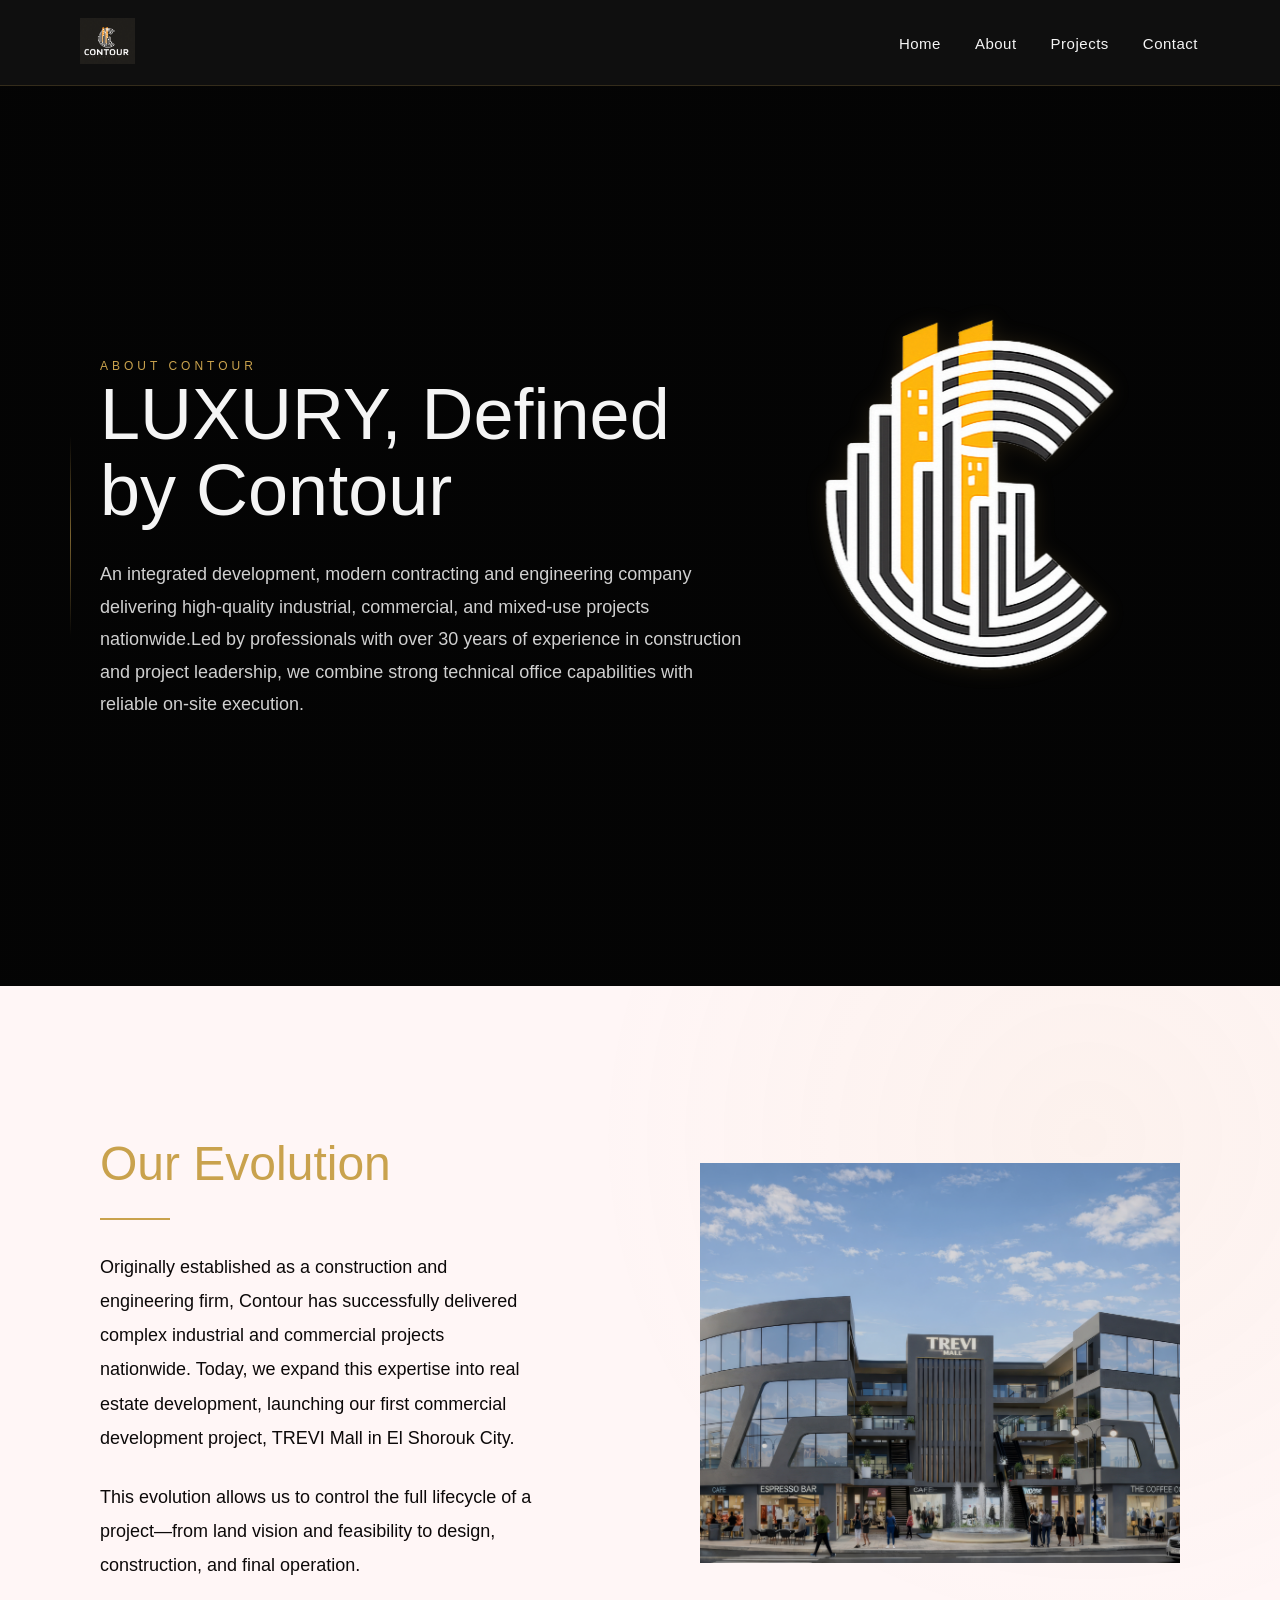
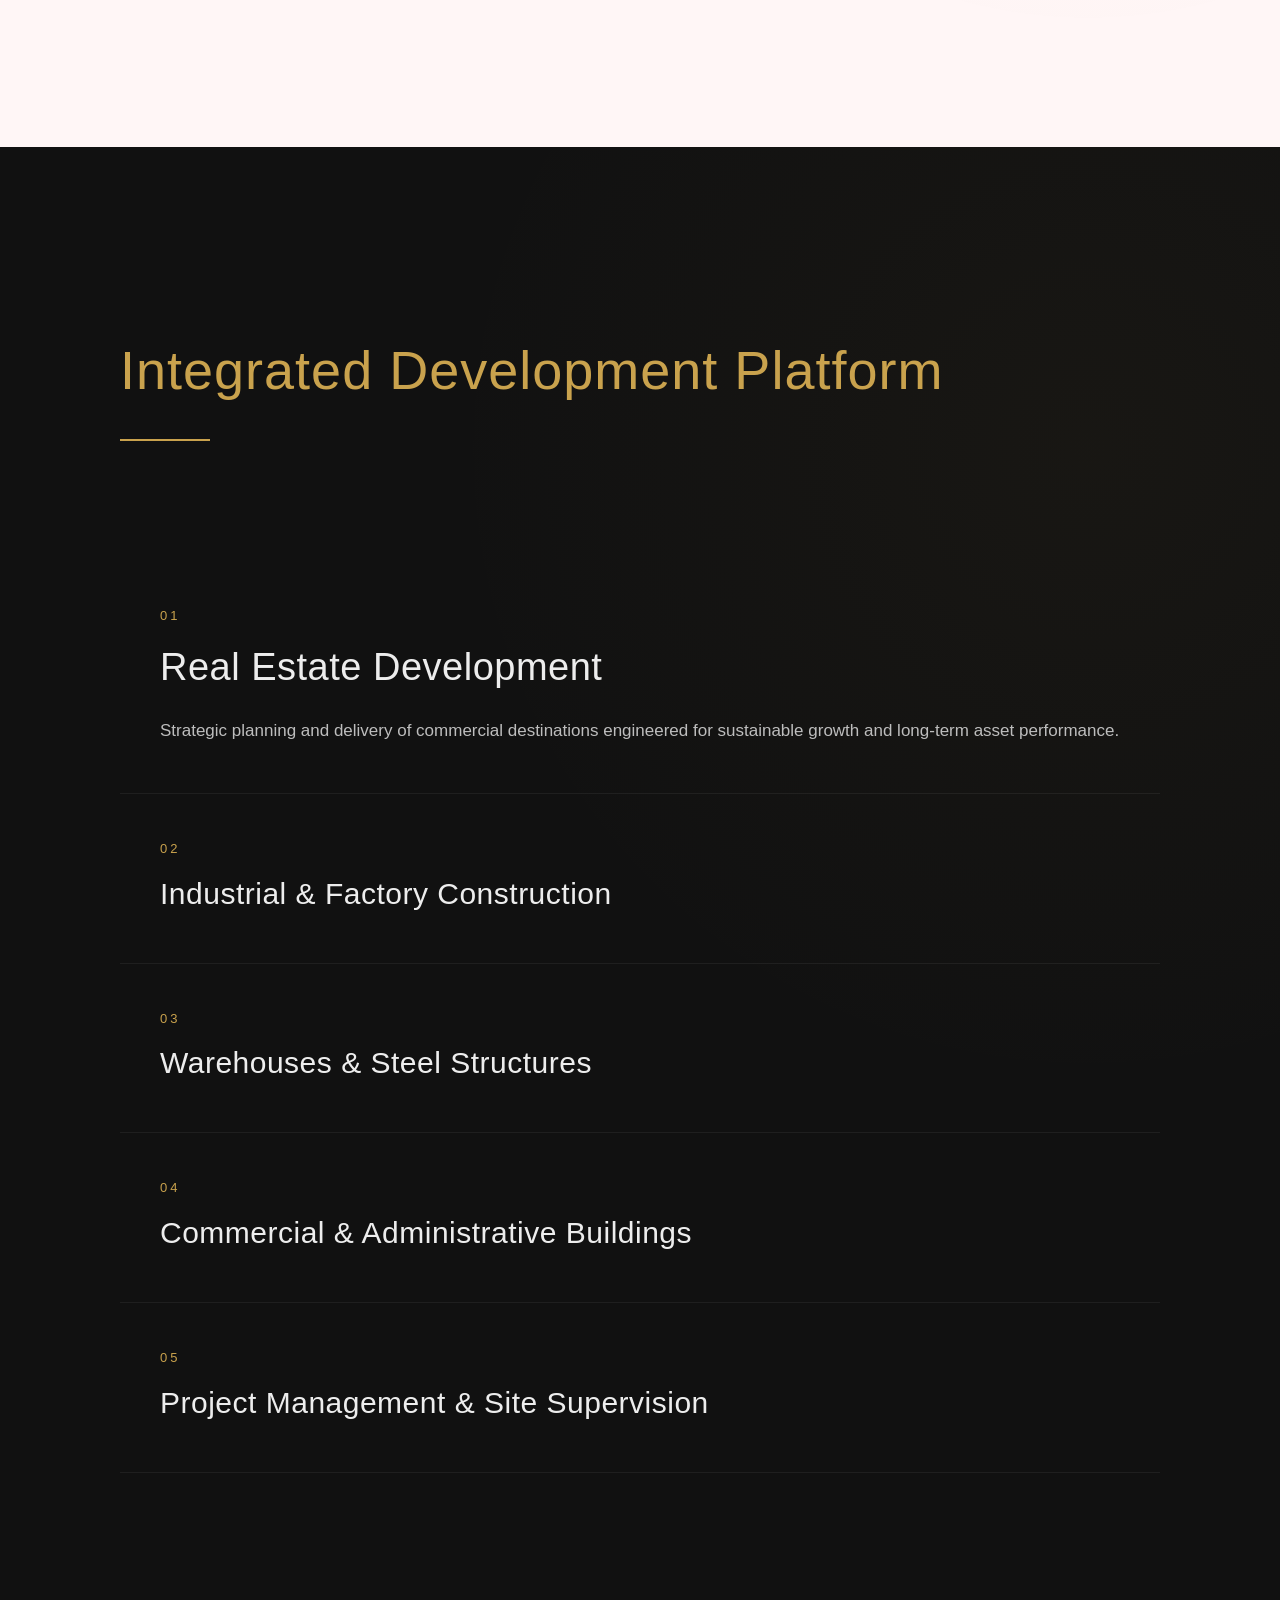
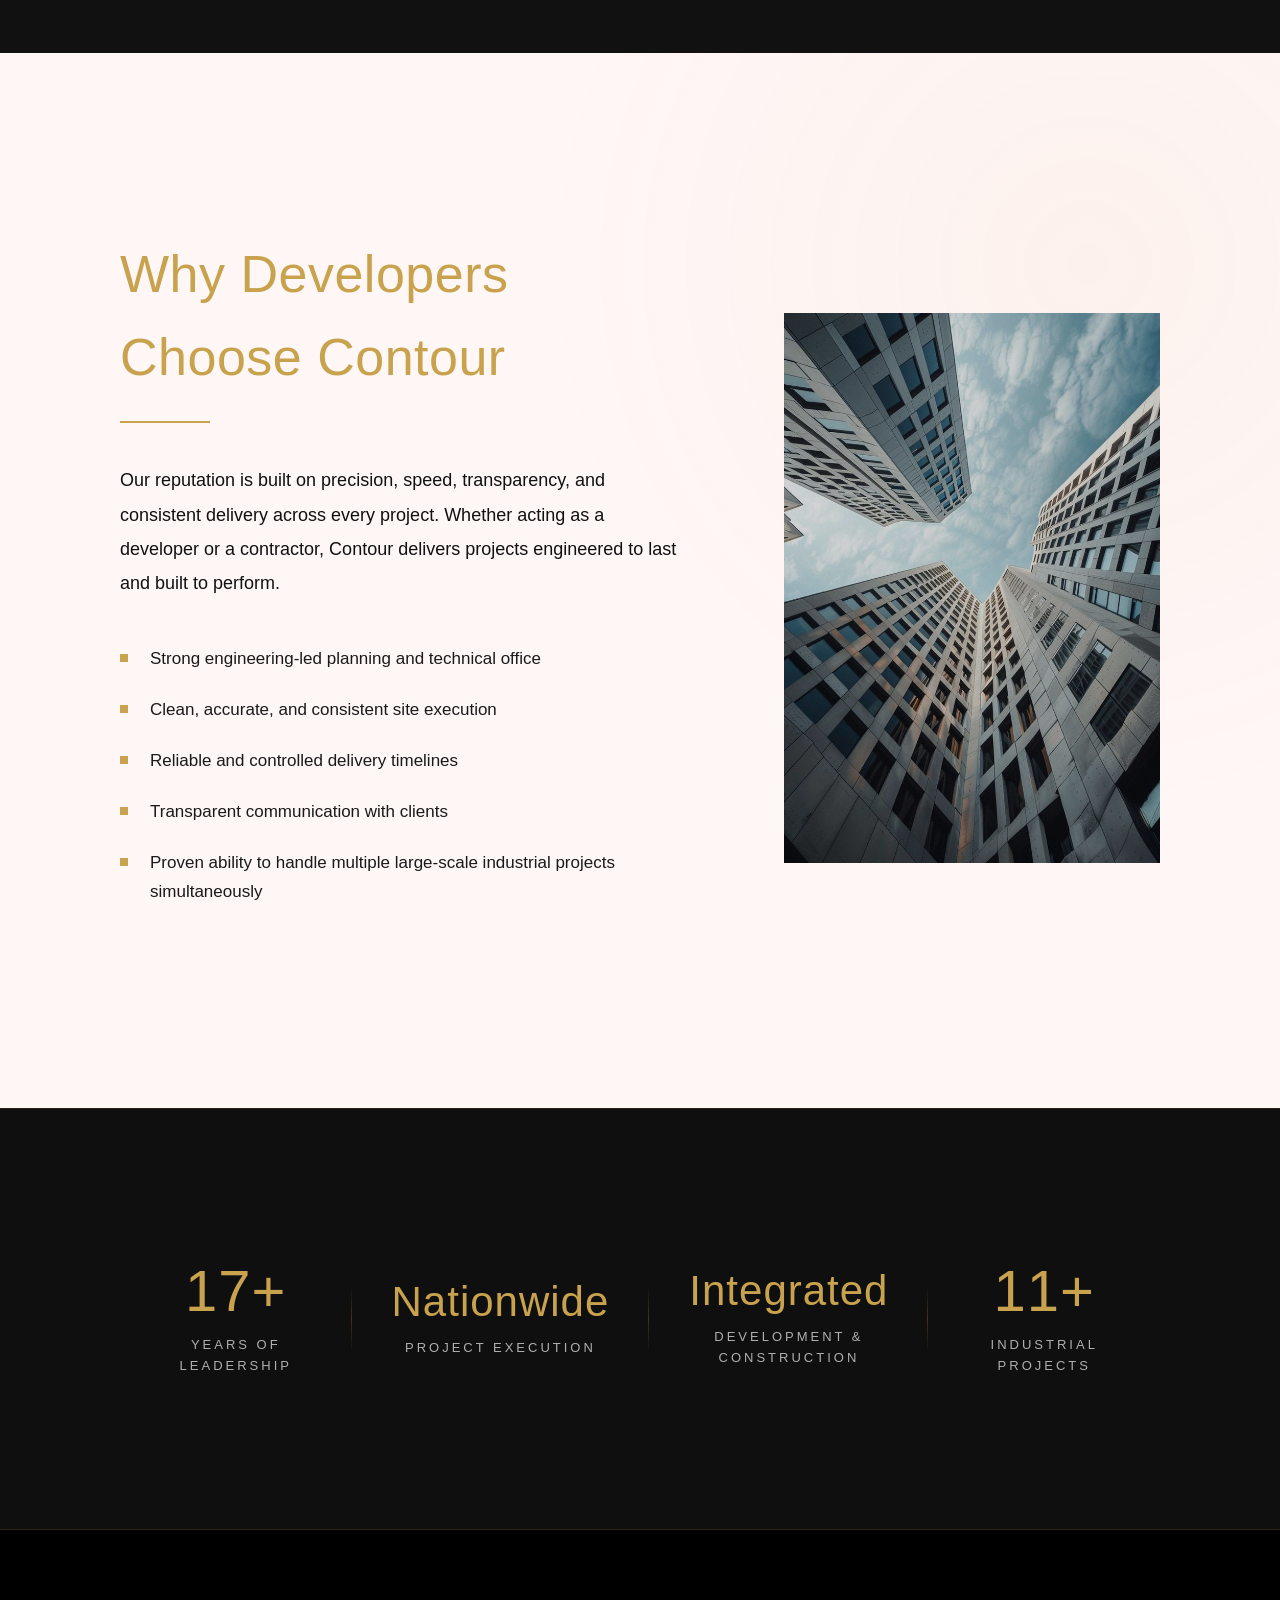
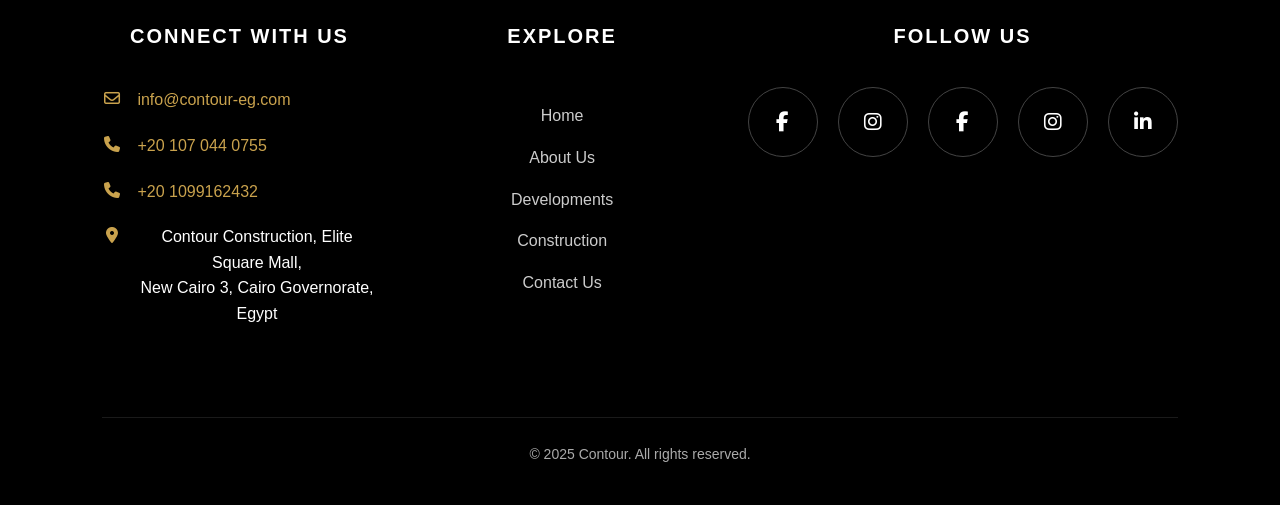
==== commit ed782b45: "Attempt  to fix abt  issue" ====
--- a/about.html
+++ b/about.html
@@ -400,7 +400,25 @@
 
 </script>
 
-
+<script>
+document.querySelectorAll(".interactive-item").forEach(item => {
+
+  item.addEventListener("click", () => {
+
+    if (window.innerWidth <= 768) {
+
+      document.querySelectorAll(".interactive-item").forEach(el => {
+        if (el !== item) el.classList.remove("active");
+      });
+
+      item.classList.toggle("active");
+
+    }
+
+  });
+
+});
+</script>
 </body>
 
 
--- a/css/about.css
+++ b/css/about.css
@@ -1041,3 +1041,23 @@
 }
 
 
+/* MOBILE TAP SUPPORT */
+
+.interactive-item.active::before {
+  width: 4px;
+}
+
+.interactive-item.active::after {
+  width: 100%;
+}
+
+.interactive-item.active h3 {
+  color: #C9A24D;
+  transform: translateX(10px);
+}
+
+.interactive-item.active p {
+  max-height: 200px;
+  opacity: 1;
+  margin-top: 18px;
+}
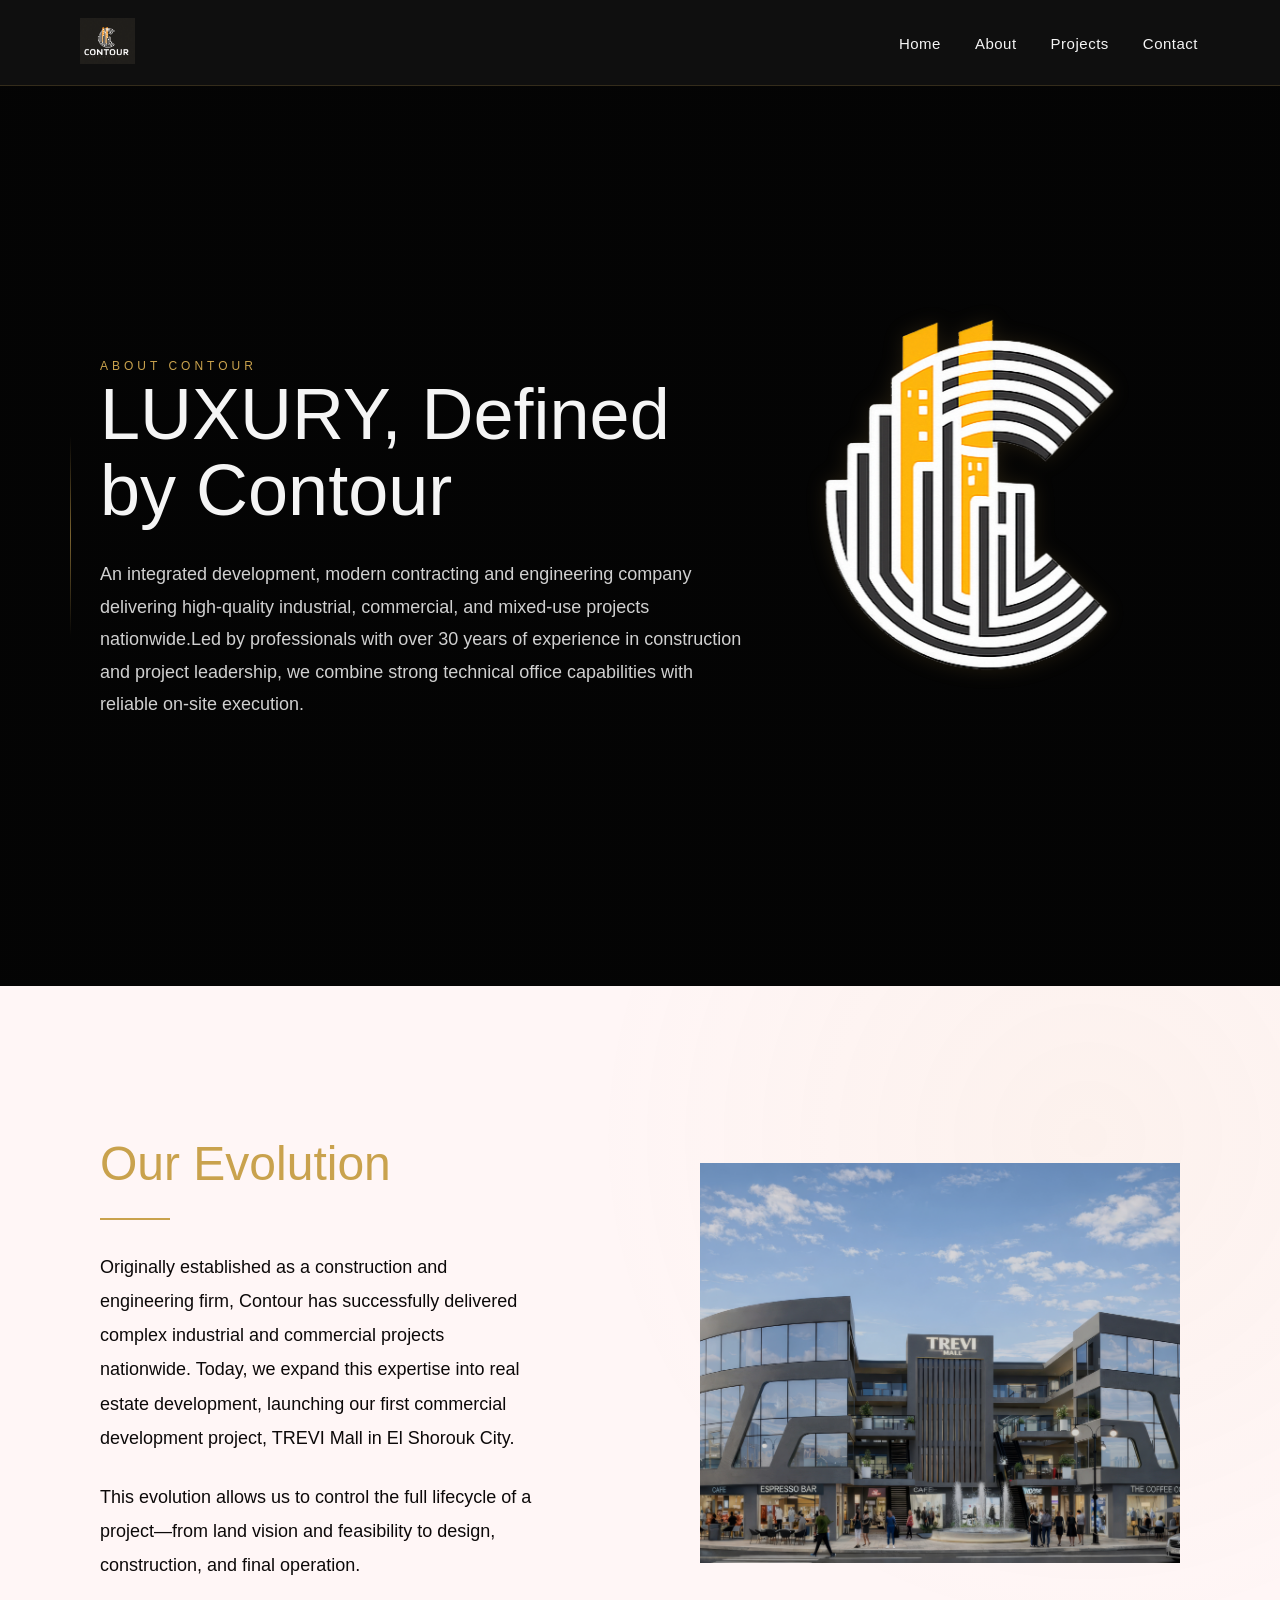
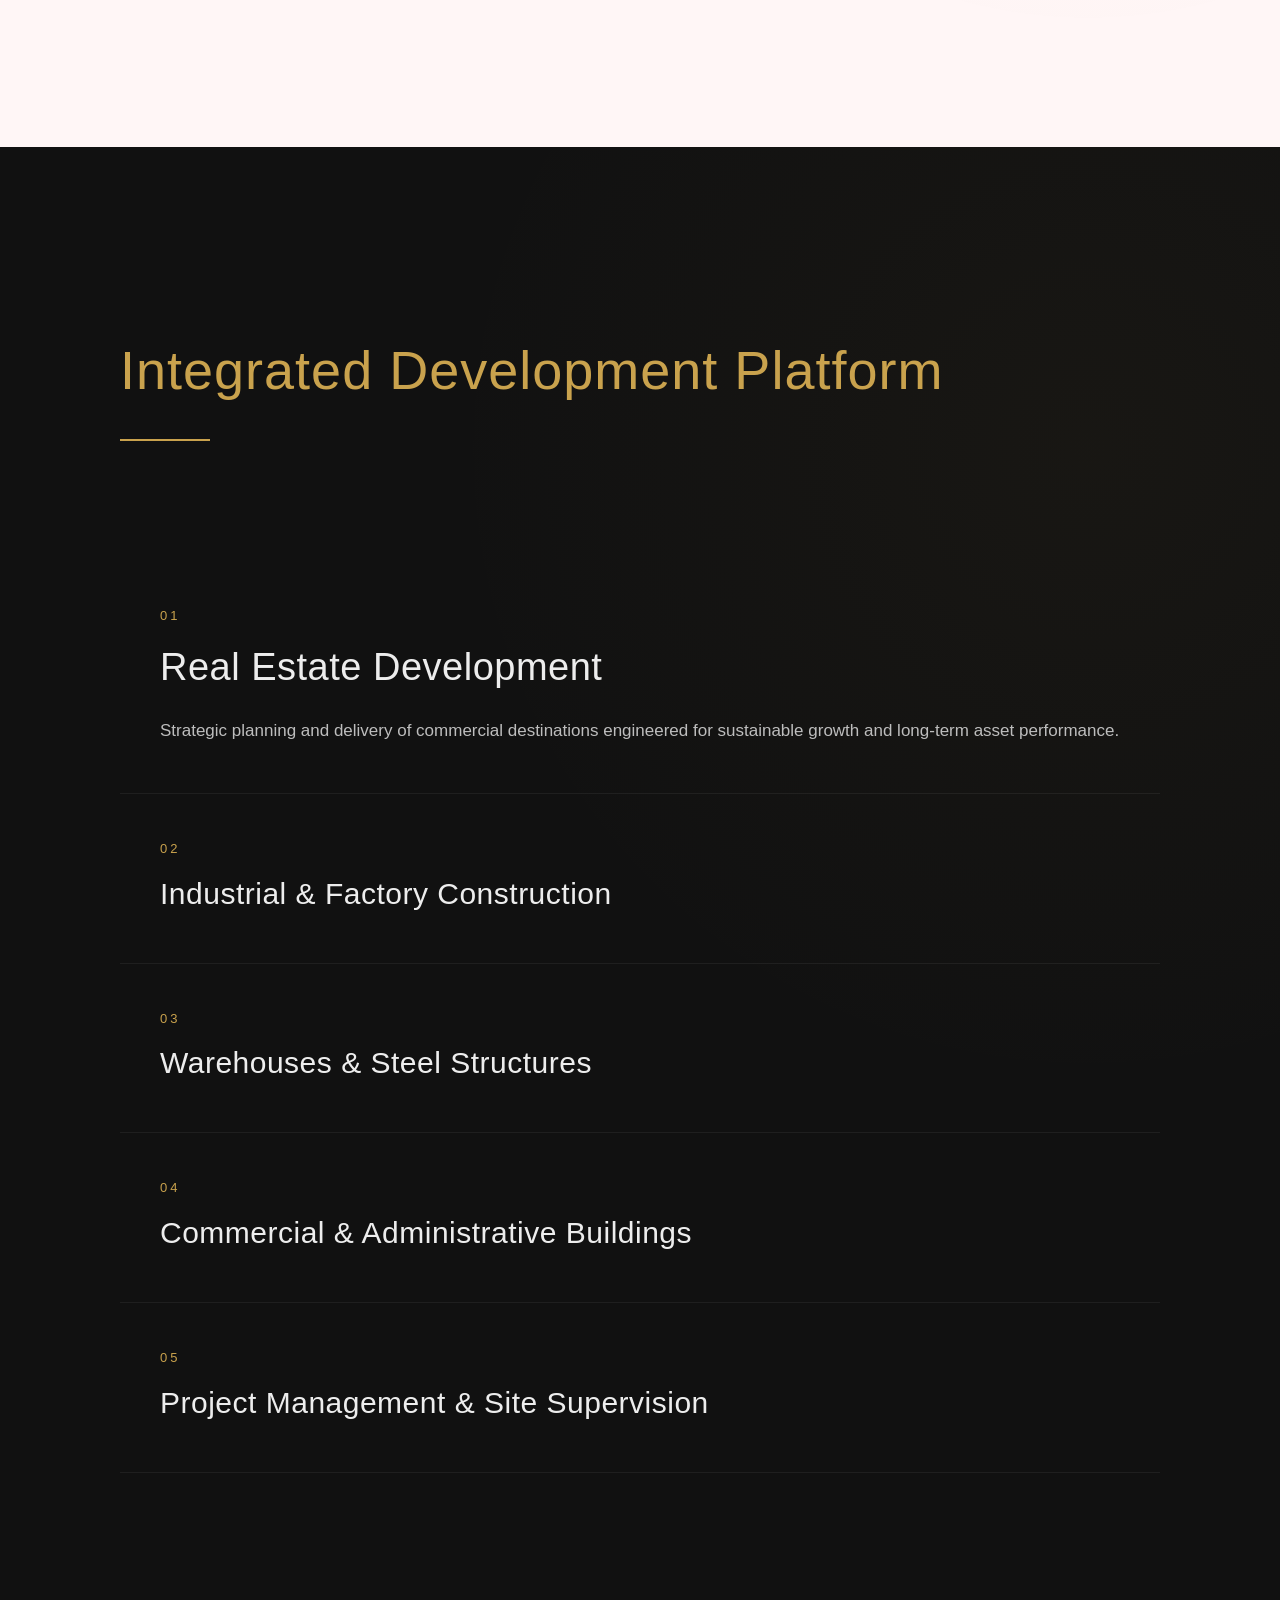
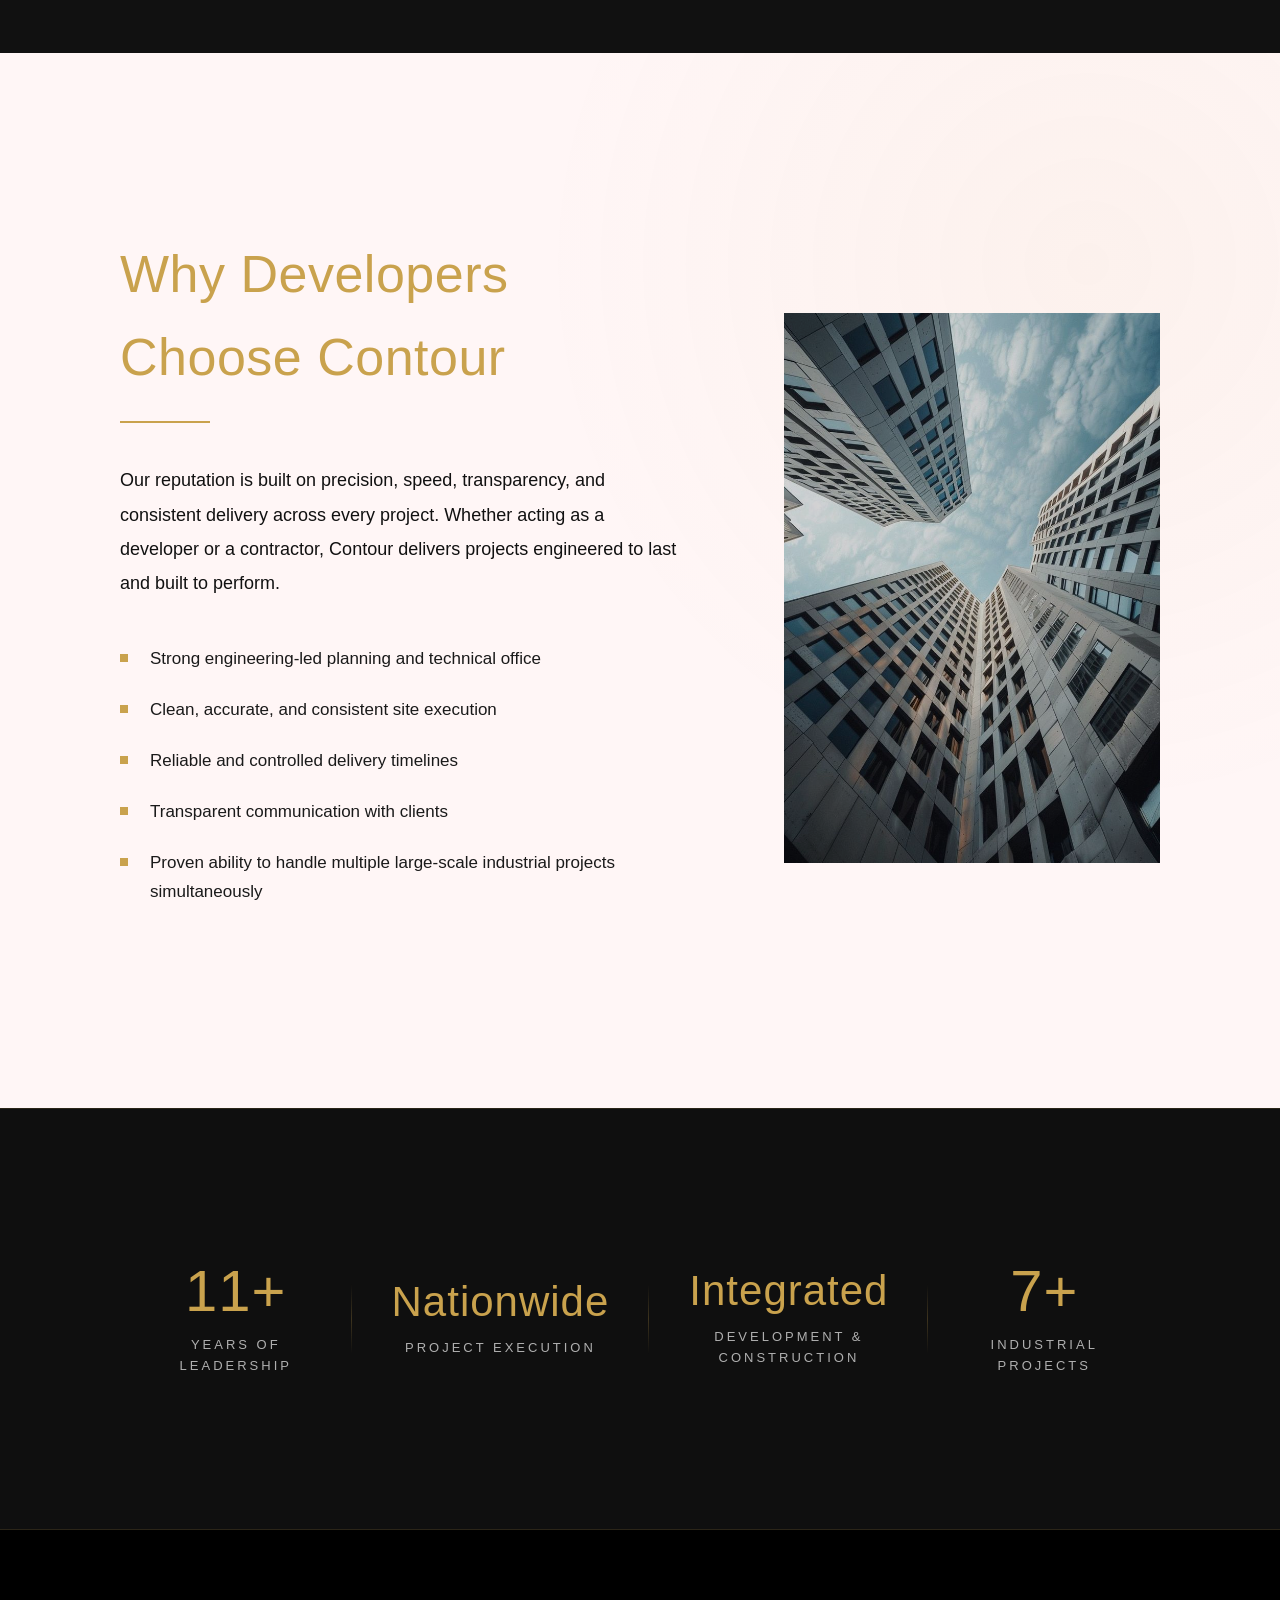
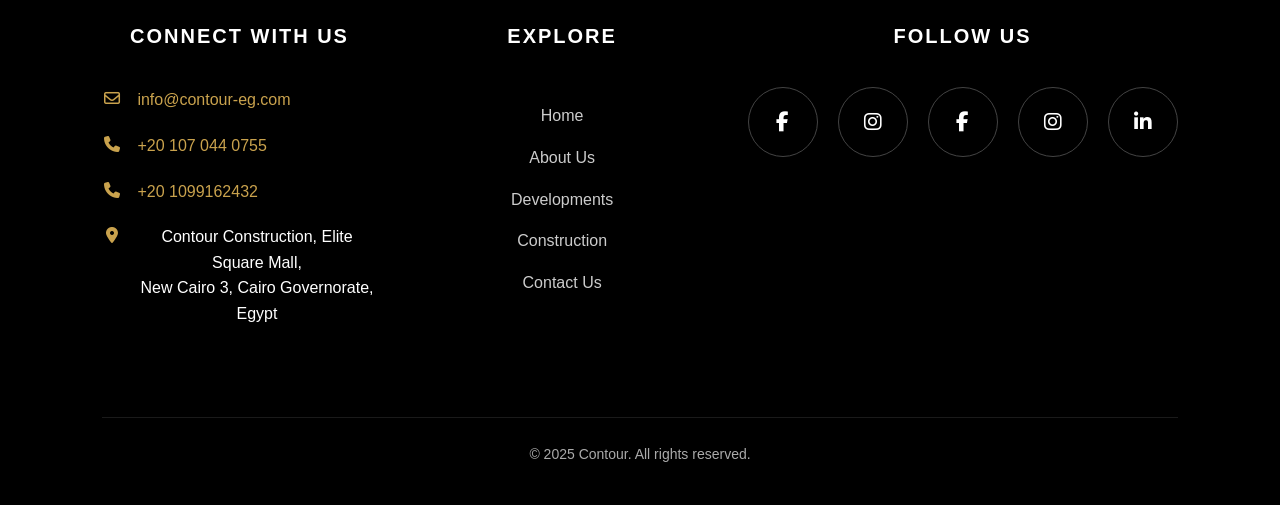
==== commit 71ec2e18: "Changing developments to Trevi mall" ====
--- a/about.html
+++ b/about.html
@@ -25,7 +25,7 @@
     <span class="nav-link">Projects</span>
 
     <div class="dropdown-menu">
-      <a href="developments.html">Developments</a>
+      <a href="Trevi-mall.html">Developments</a>
       <a href="construction.html">Construction</a>
     </div>
   </div>      <a href="contactUS.html">Contact</a>
@@ -290,7 +290,7 @@
 
       <a href="index.html">Home</a>
       <a href="about.html">About Us</a>
-      <a href="developments.html">Developments</a>
+      <a href="Trevi-mall.html">Developments</a>
       <a href="construction.html">Construction</a>
       <a href="contactUS.html">Contact Us</a>
 
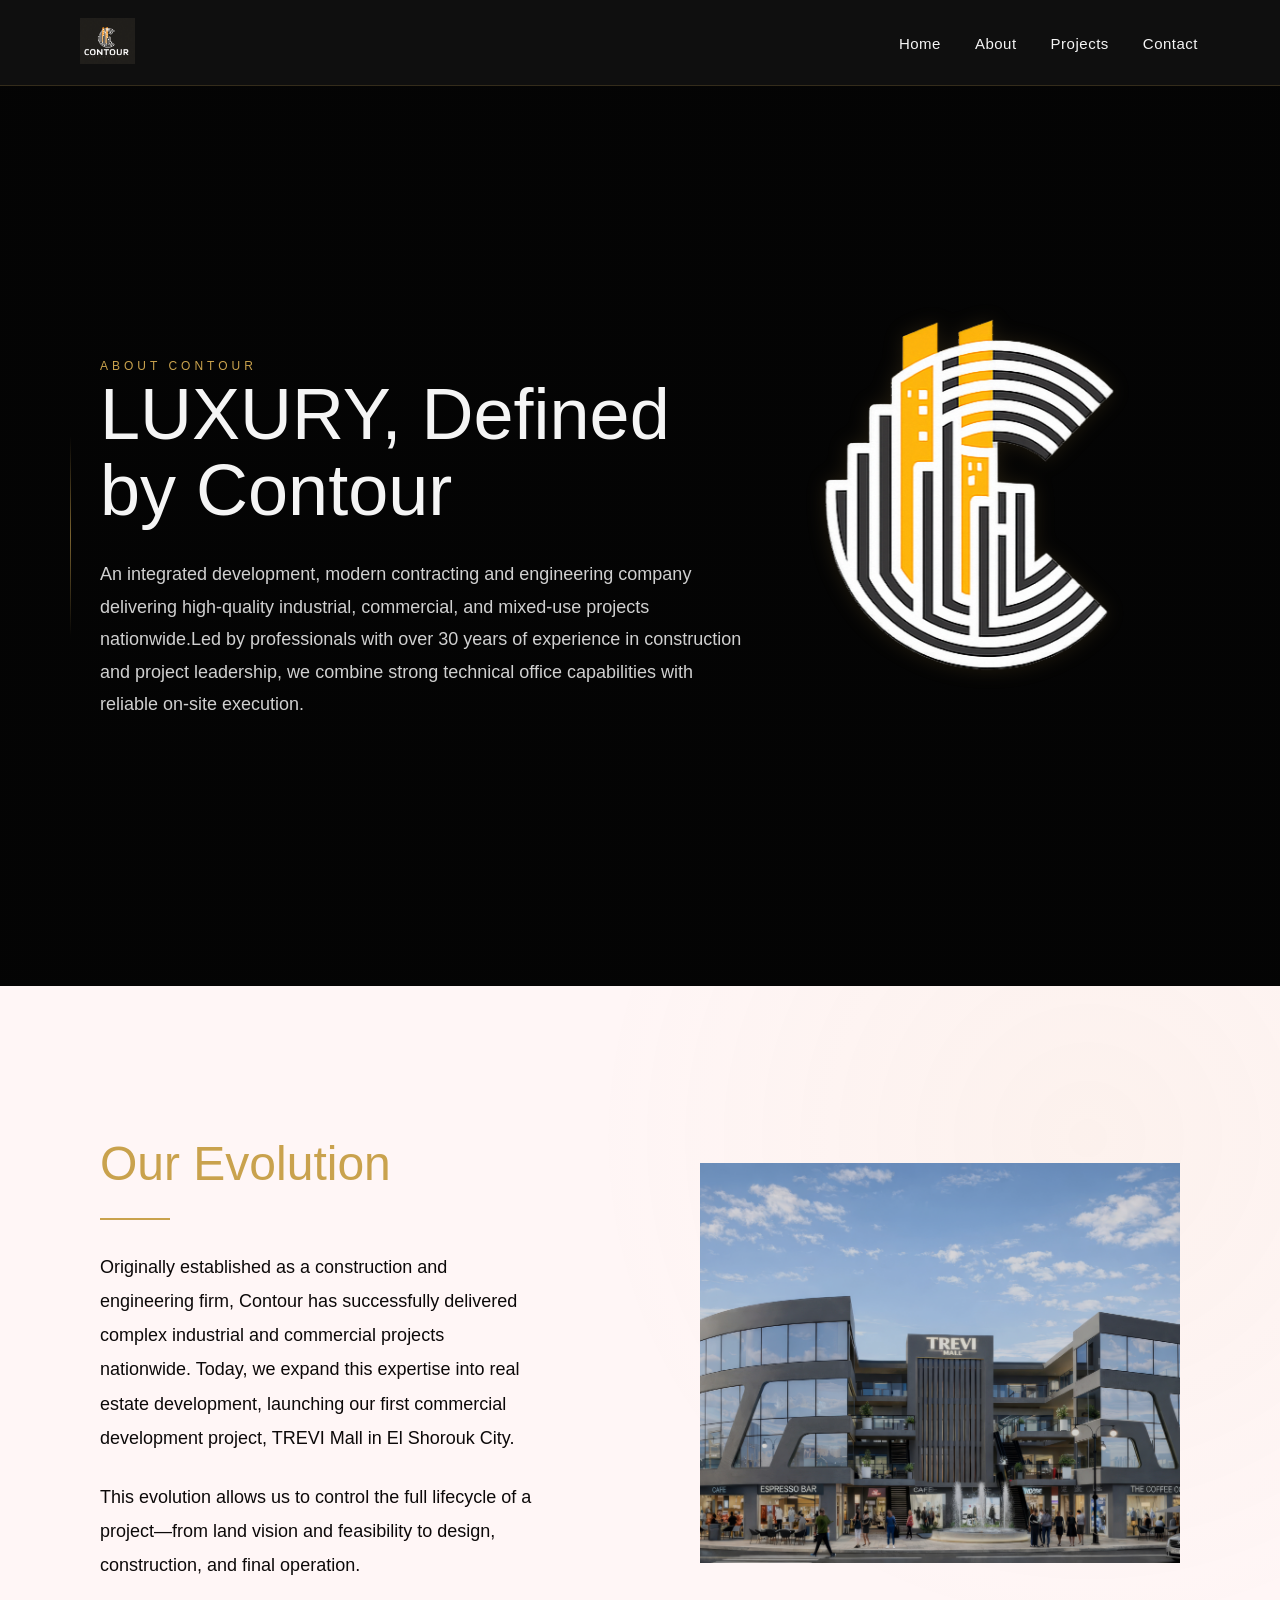
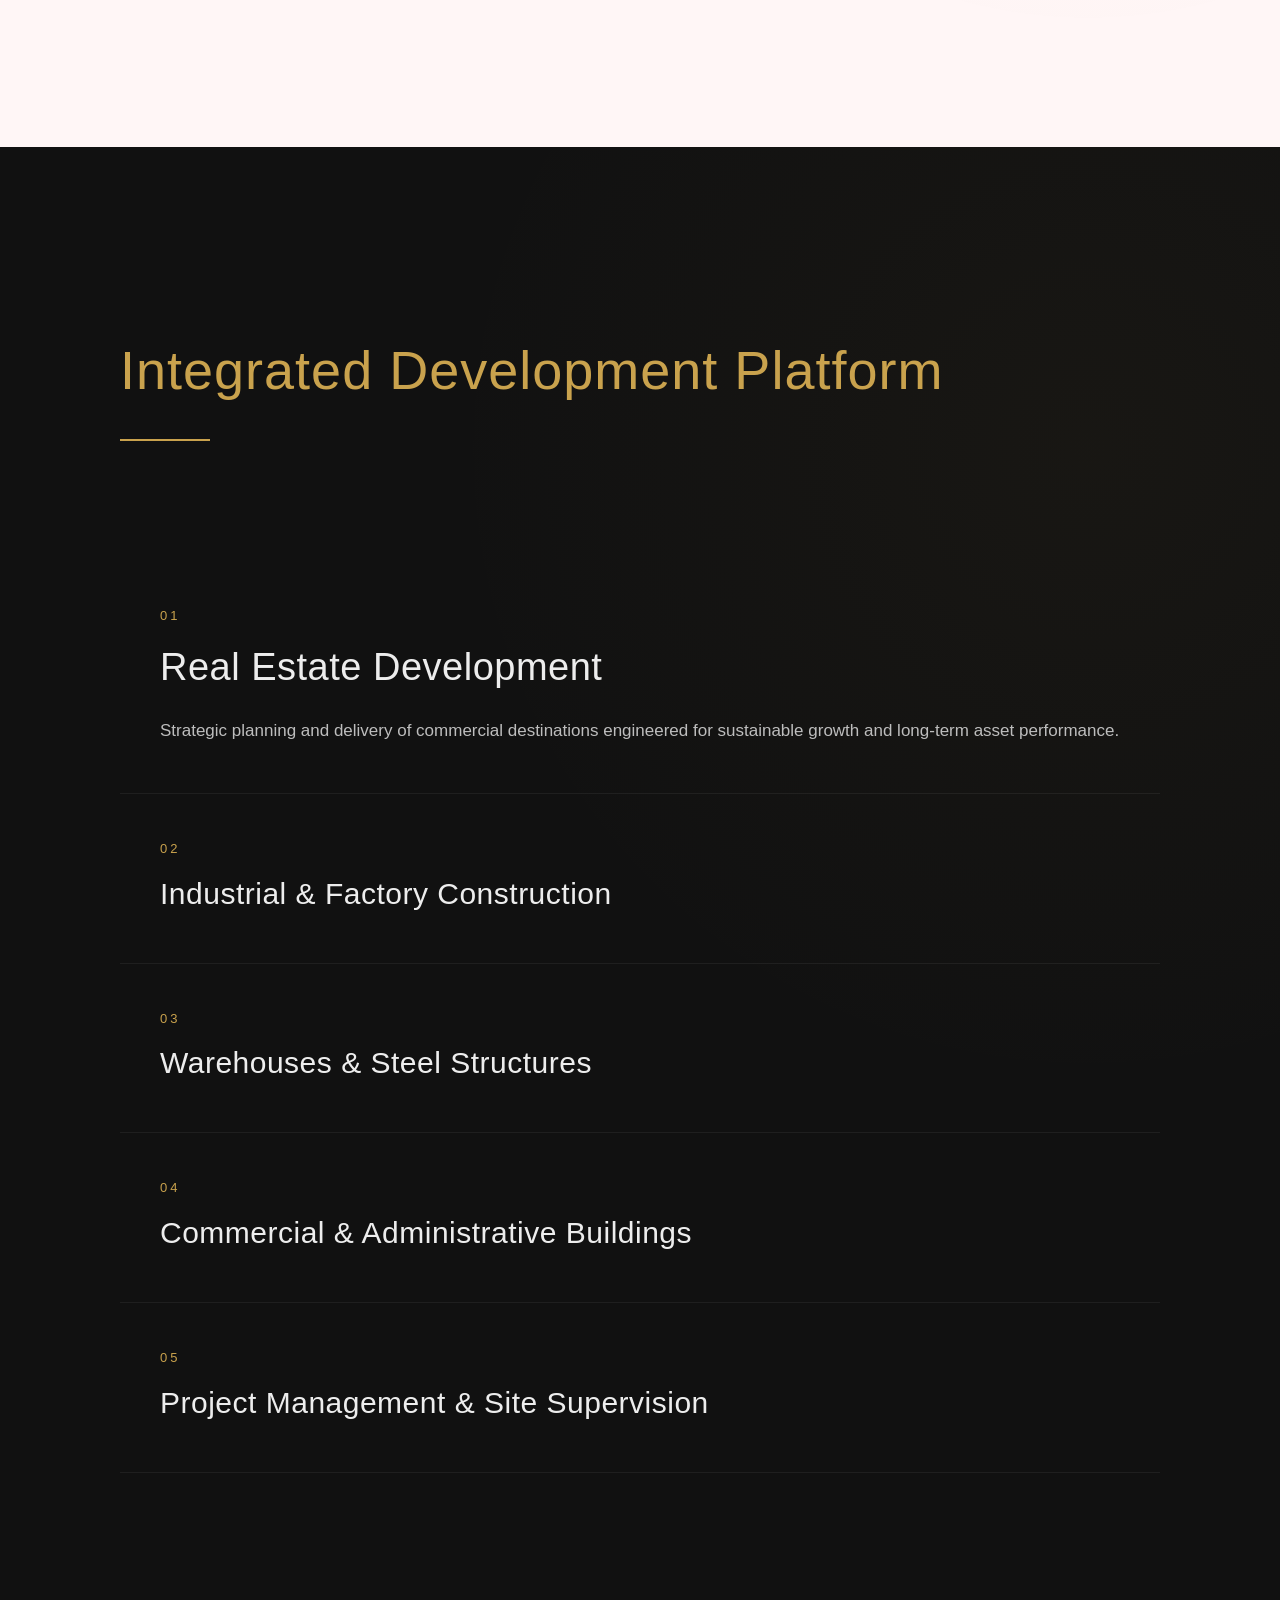
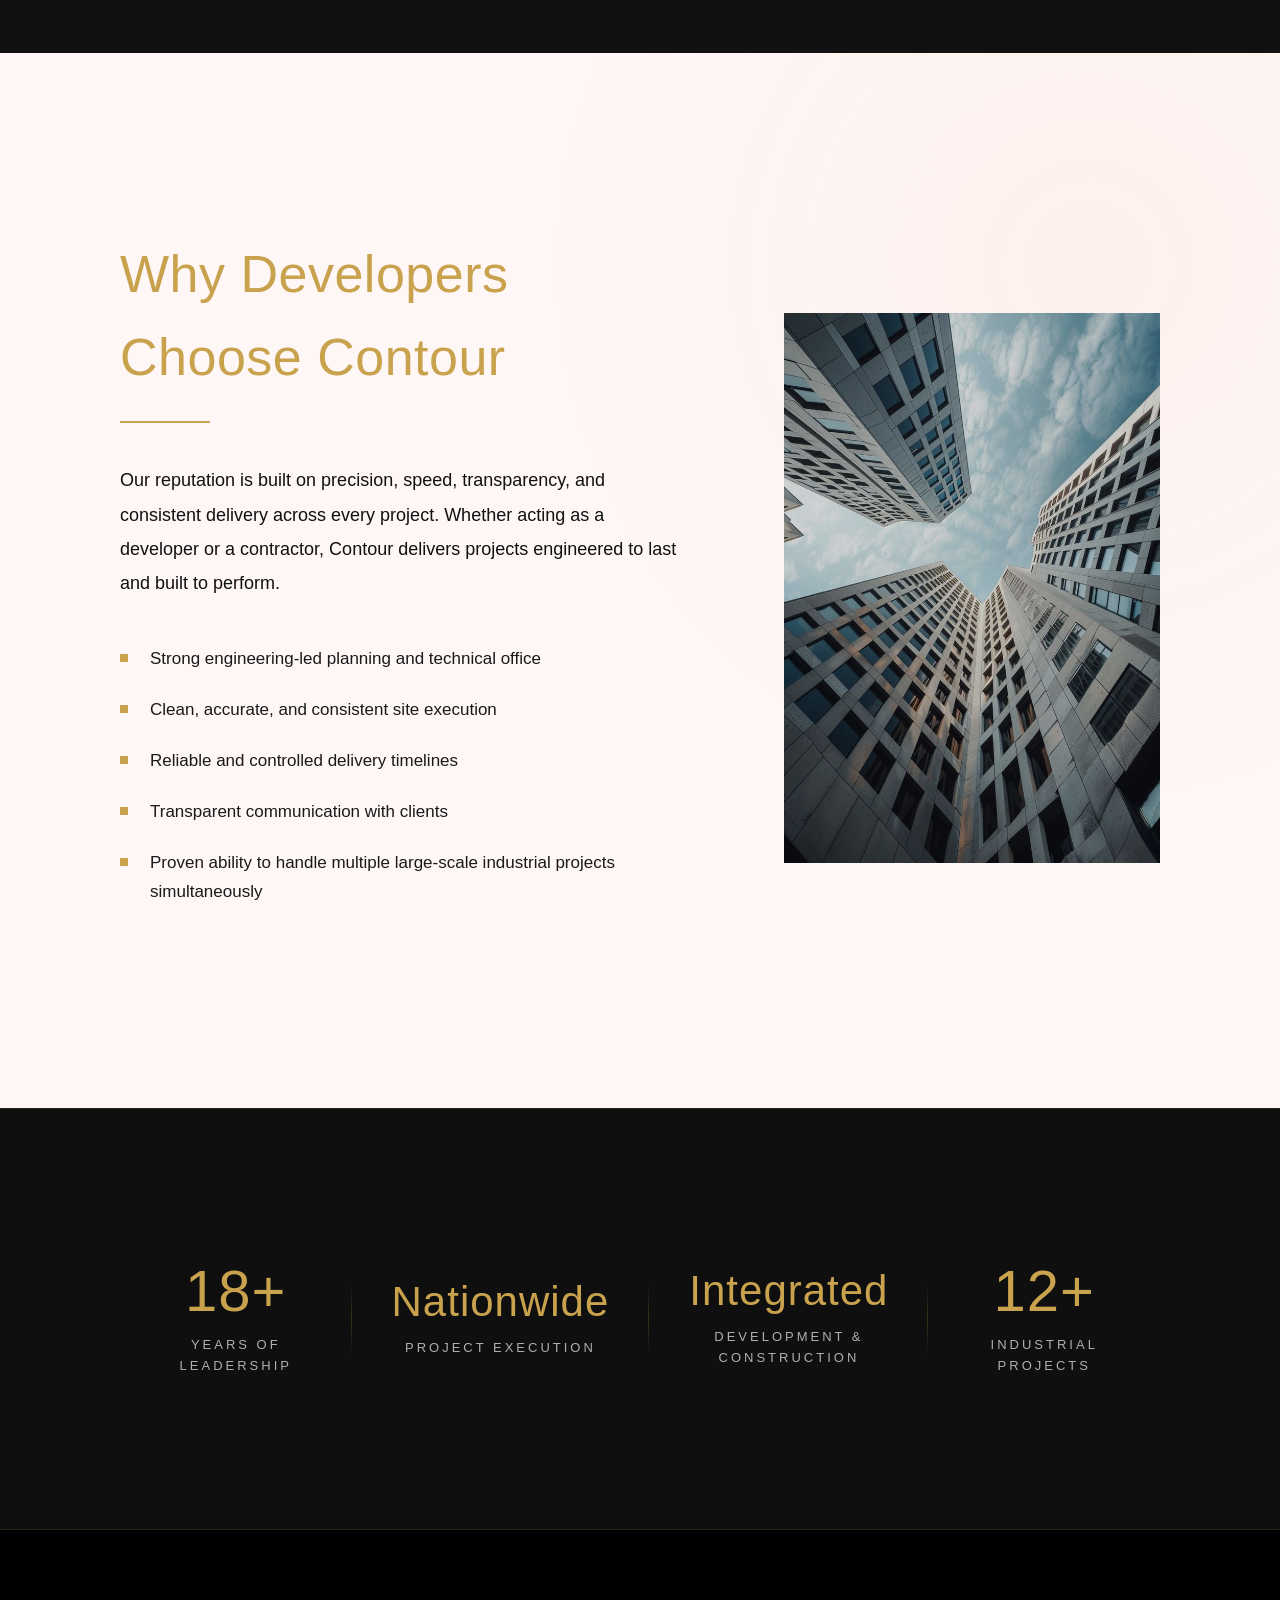
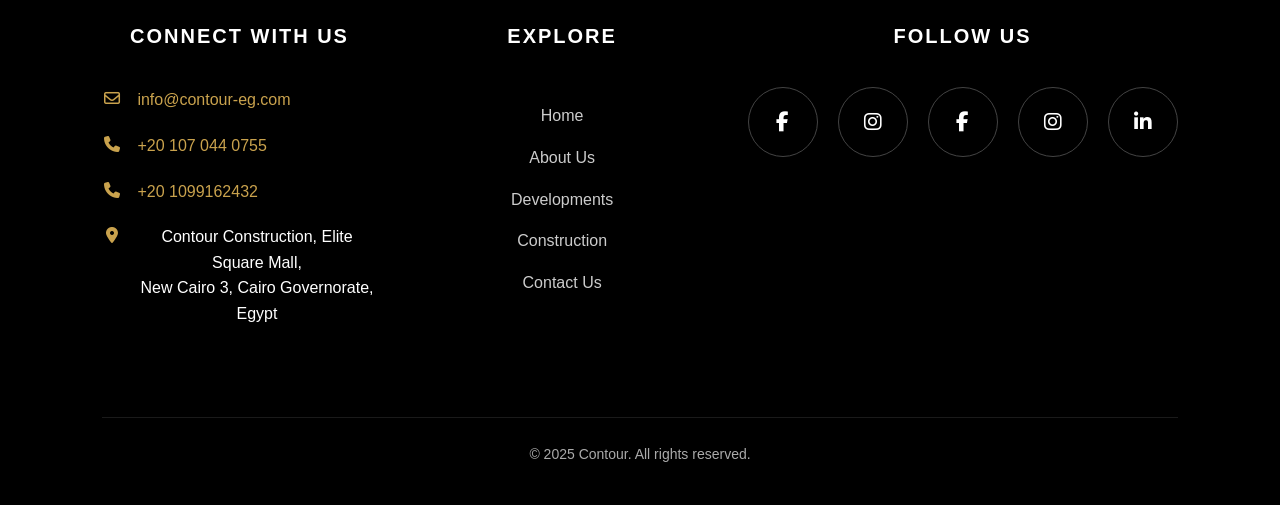
==== commit cd25e792: "Update about.html" ====
--- a/about.html
+++ b/about.html
@@ -3,6 +3,7 @@
 <head>
   <meta charset="UTF-8">
   <meta name="viewport" content="width=device-width, initial-scale=1.0">
+  <link rel="icon" type="image/png" href="/favicon.png">
   <title>About — Contour</title>
   <link rel="stylesheet" href="css/about.css">
   <link rel="stylesheet" href="css/footer.css">
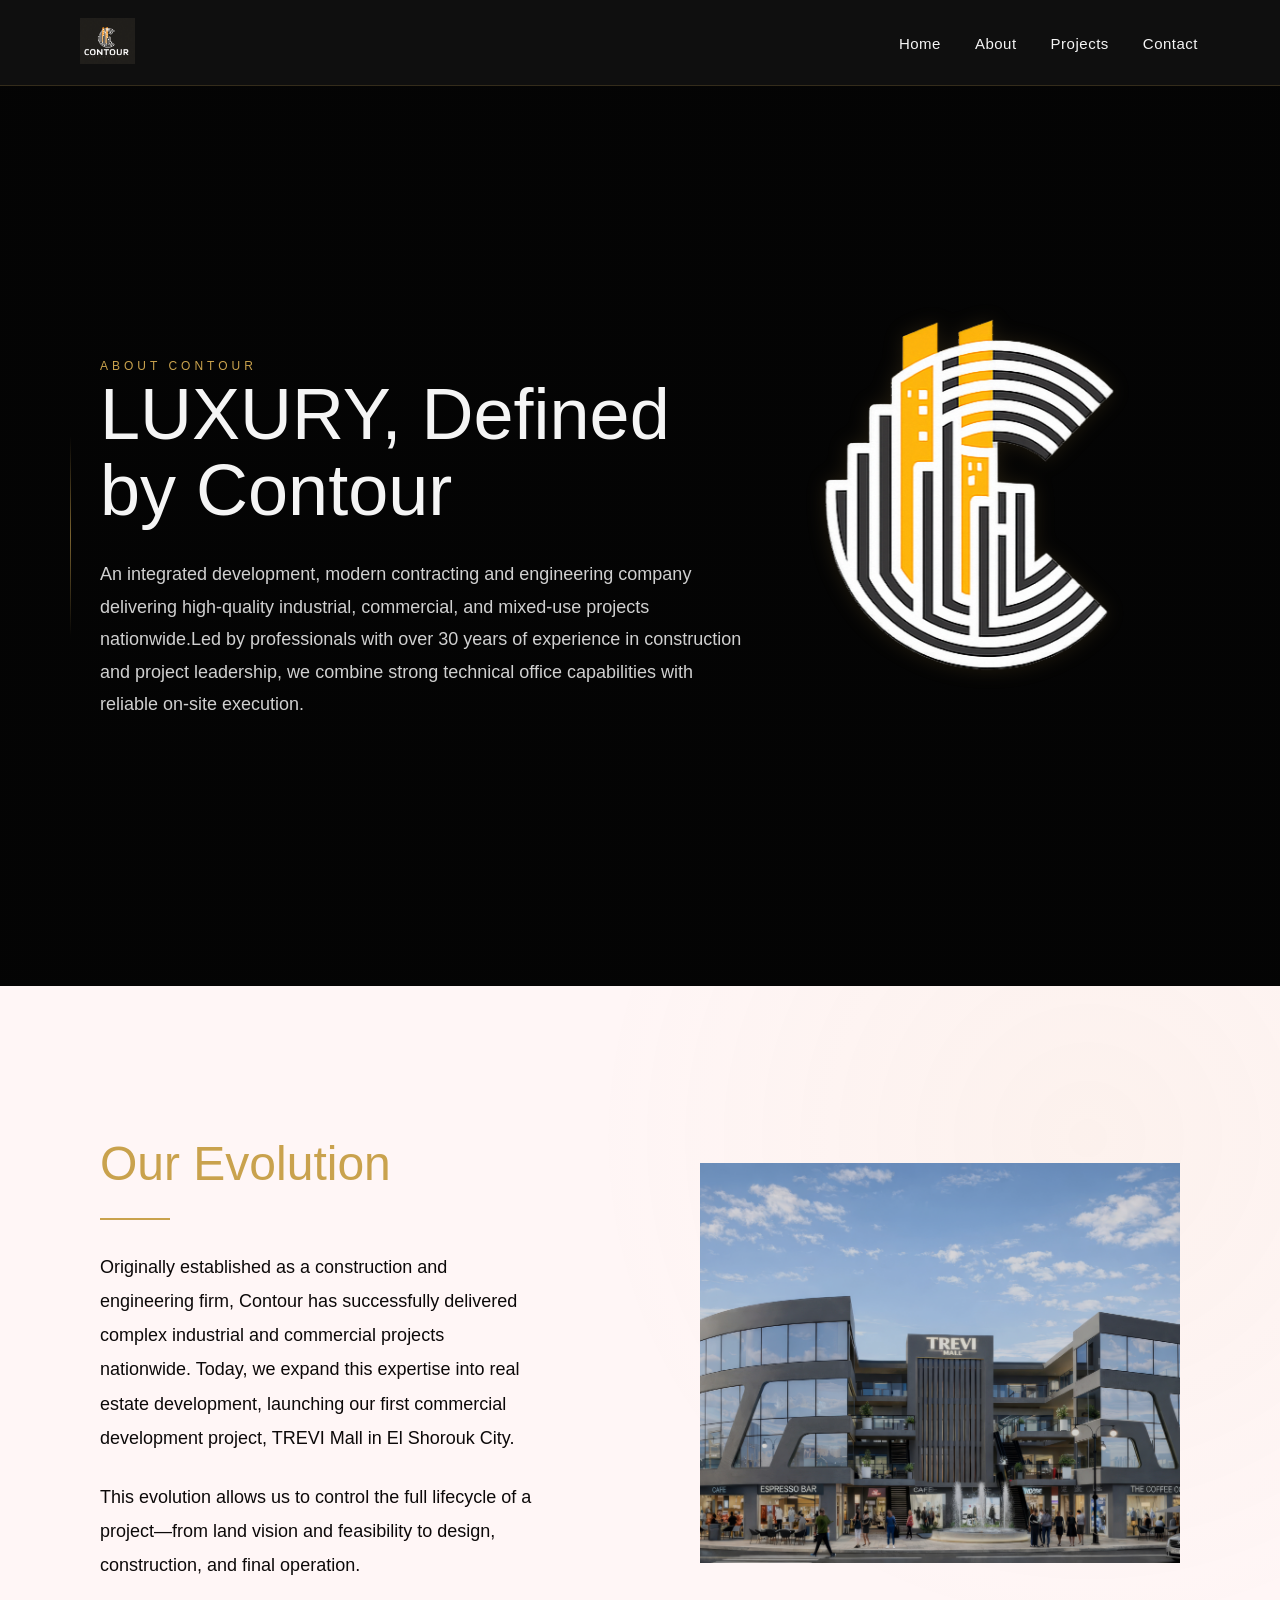
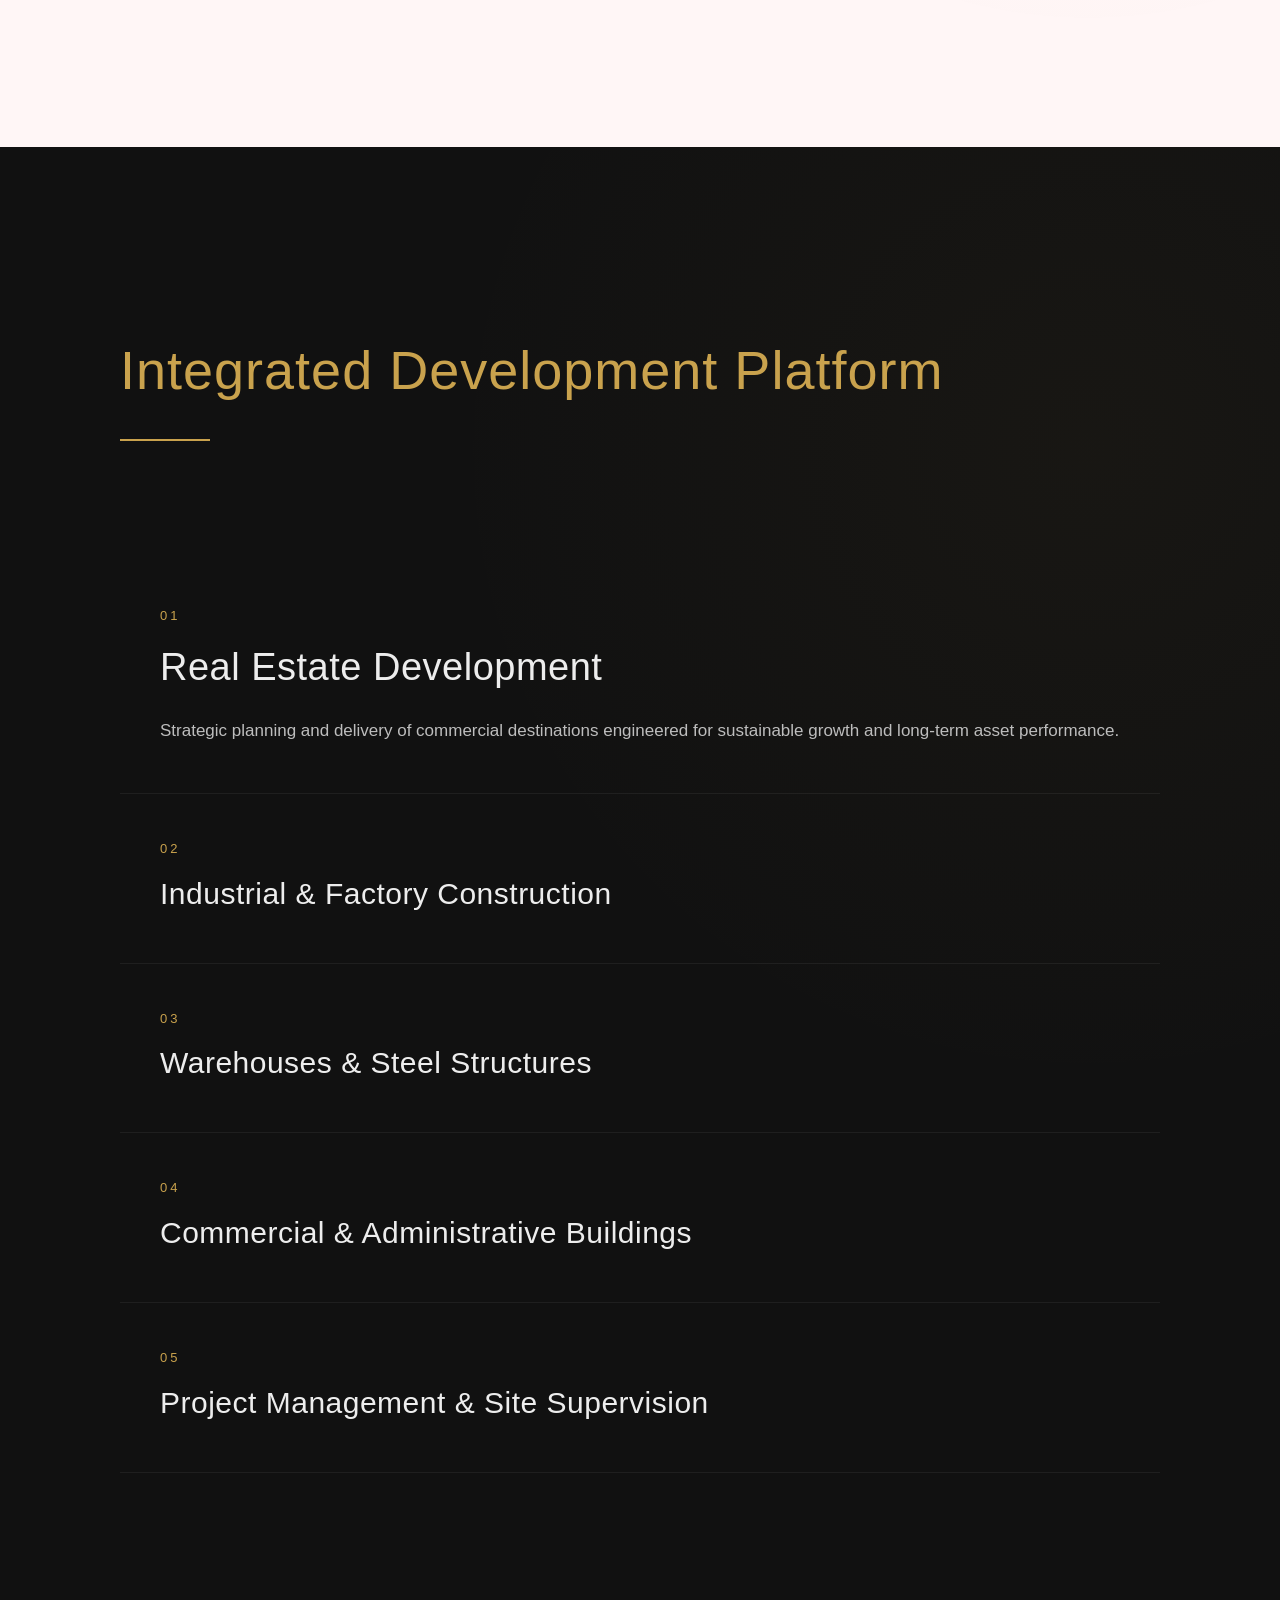
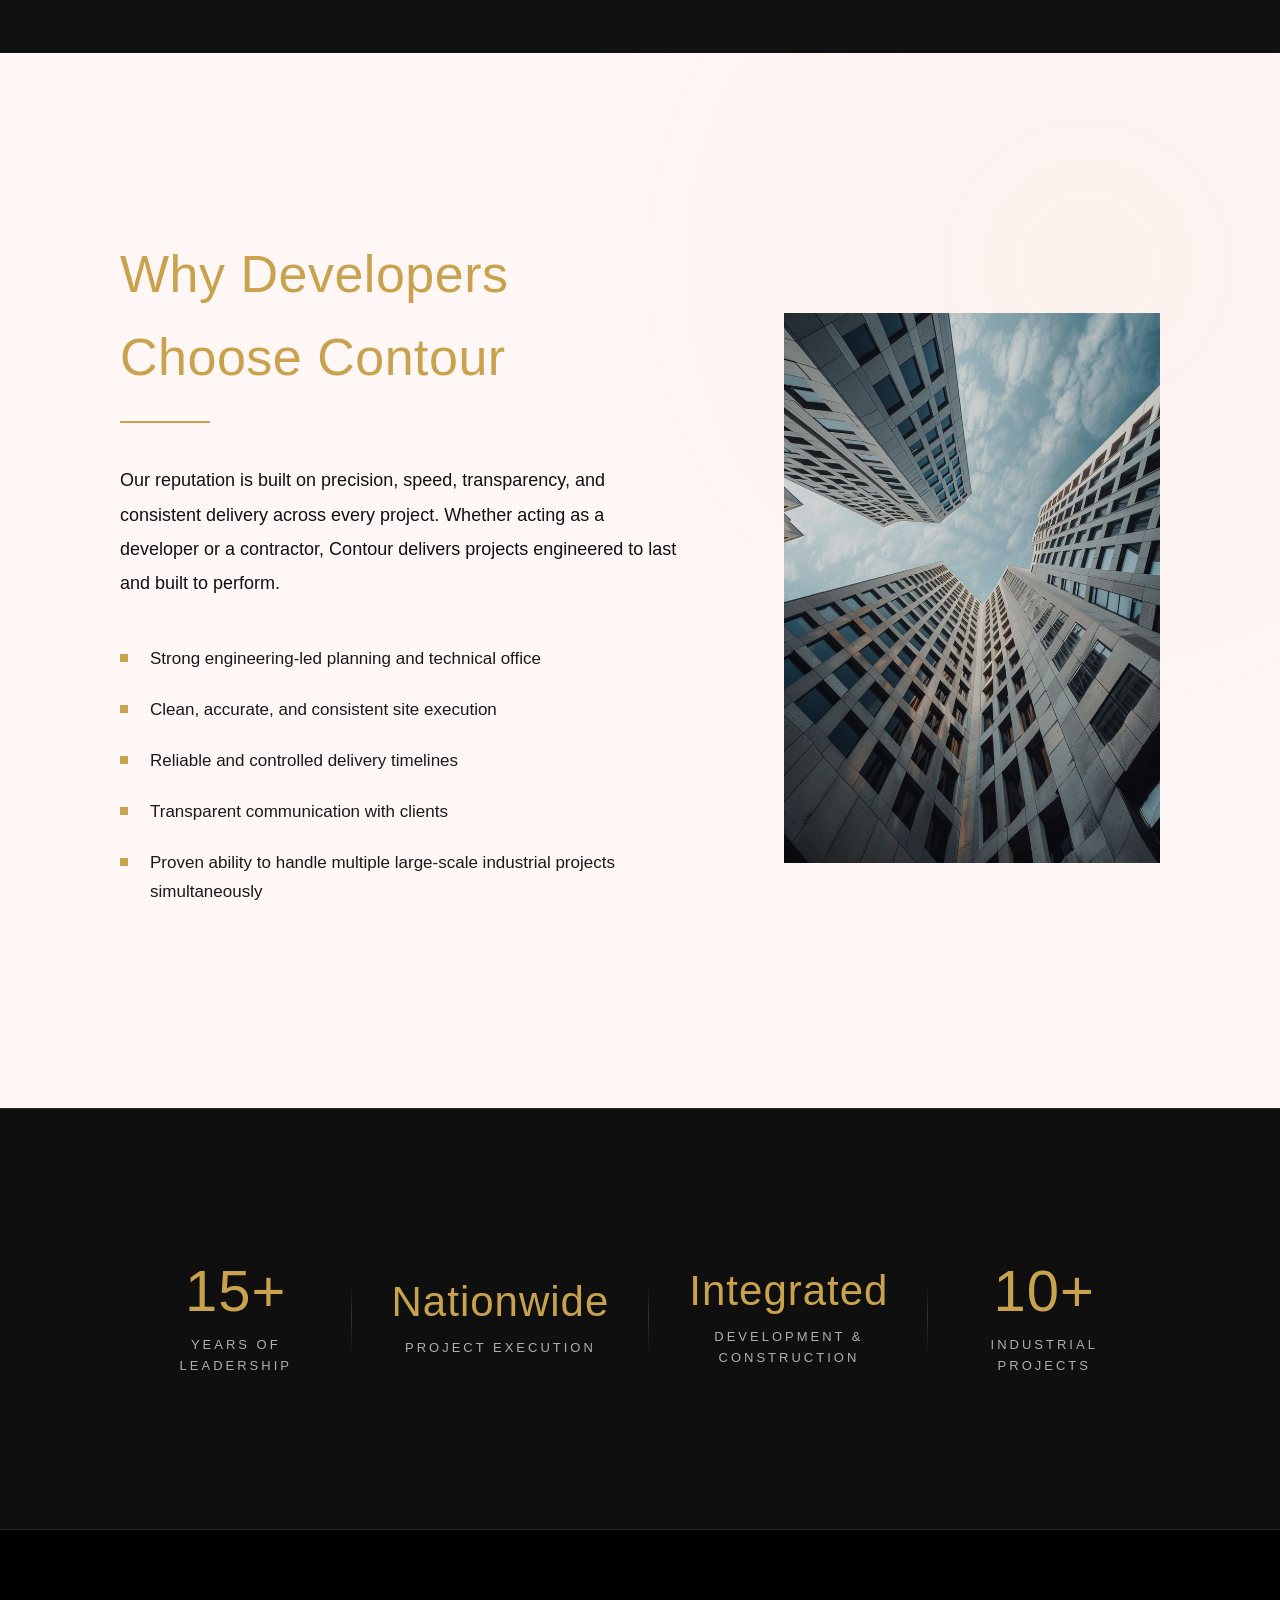
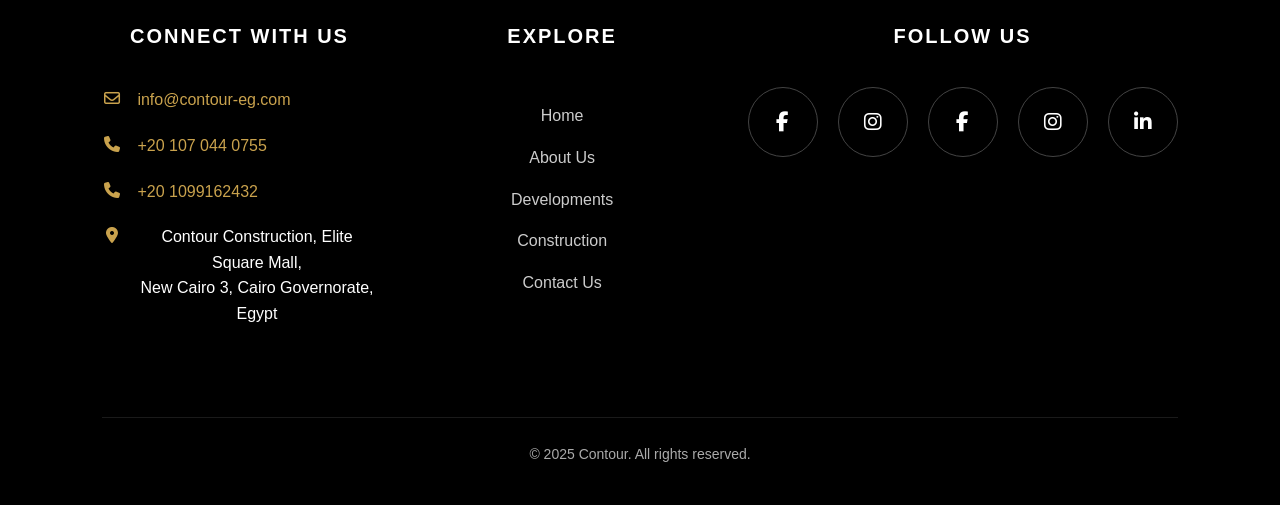
==== commit 5fd75390: "Update about.html" ====
--- a/about.html
+++ b/about.html
@@ -3,7 +3,8 @@
 <head>
   <meta charset="UTF-8">
   <meta name="viewport" content="width=device-width, initial-scale=1.0">
-  <link rel="icon" type="image/png" href="/favicon.png">
+<link rel="icon" type="image/png" sizes="512x512" href="/favicon.png">
+<link rel="shortcut icon" type="image/x-icon" href="/favicon.ico">
   <title>About — Contour</title>
   <link rel="stylesheet" href="css/about.css">
   <link rel="stylesheet" href="css/footer.css">
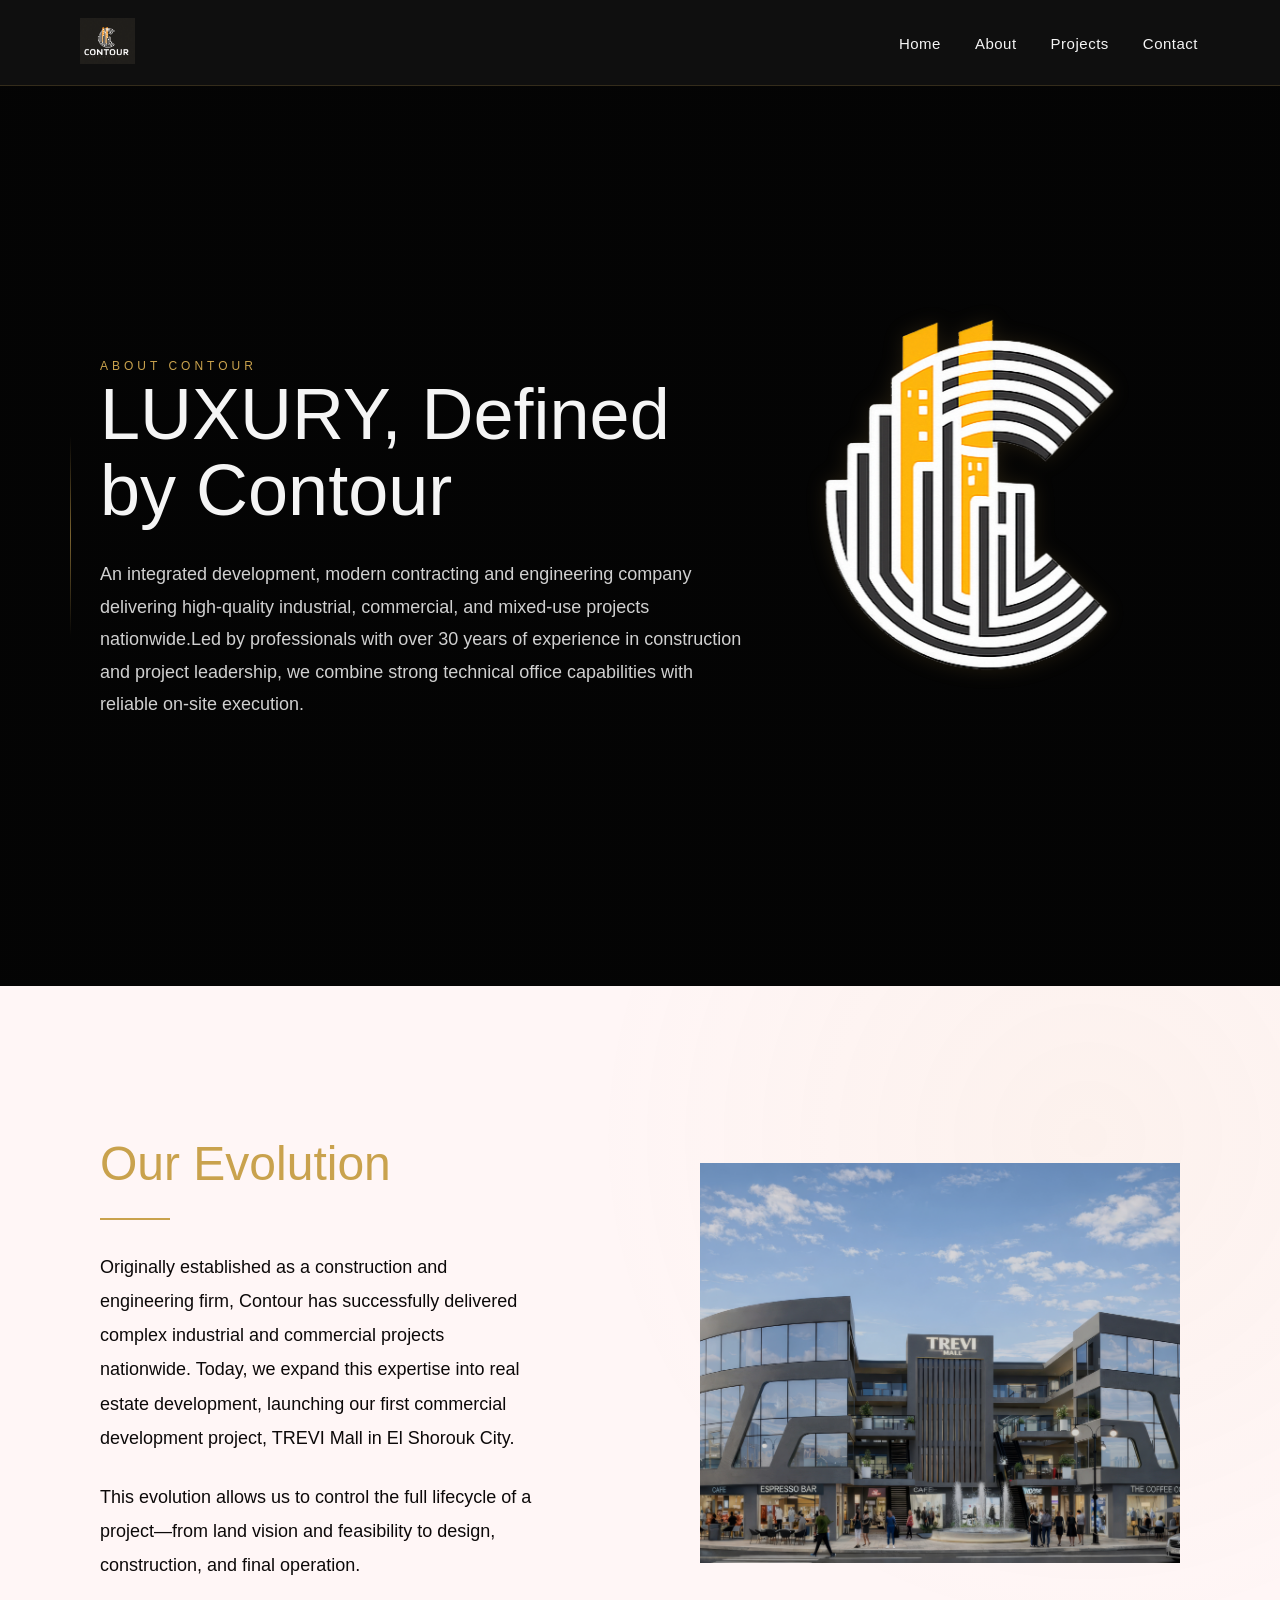
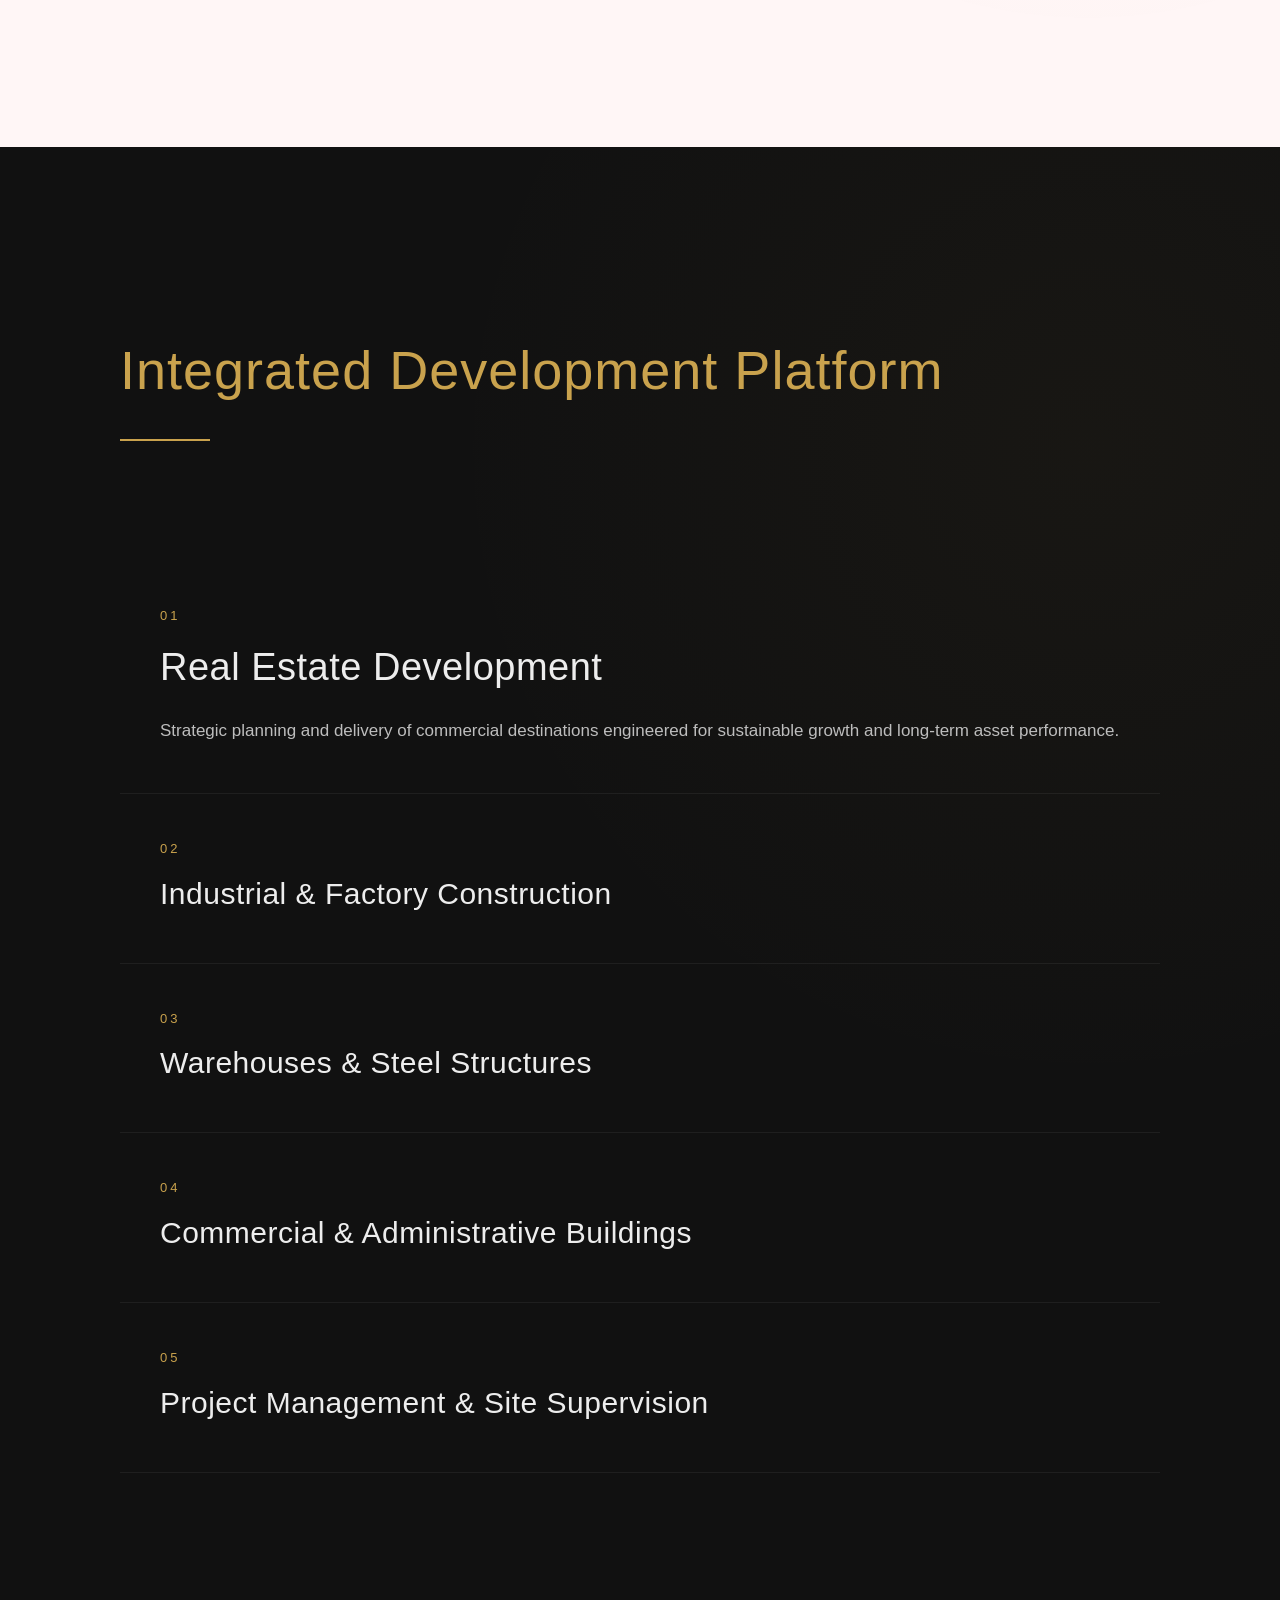
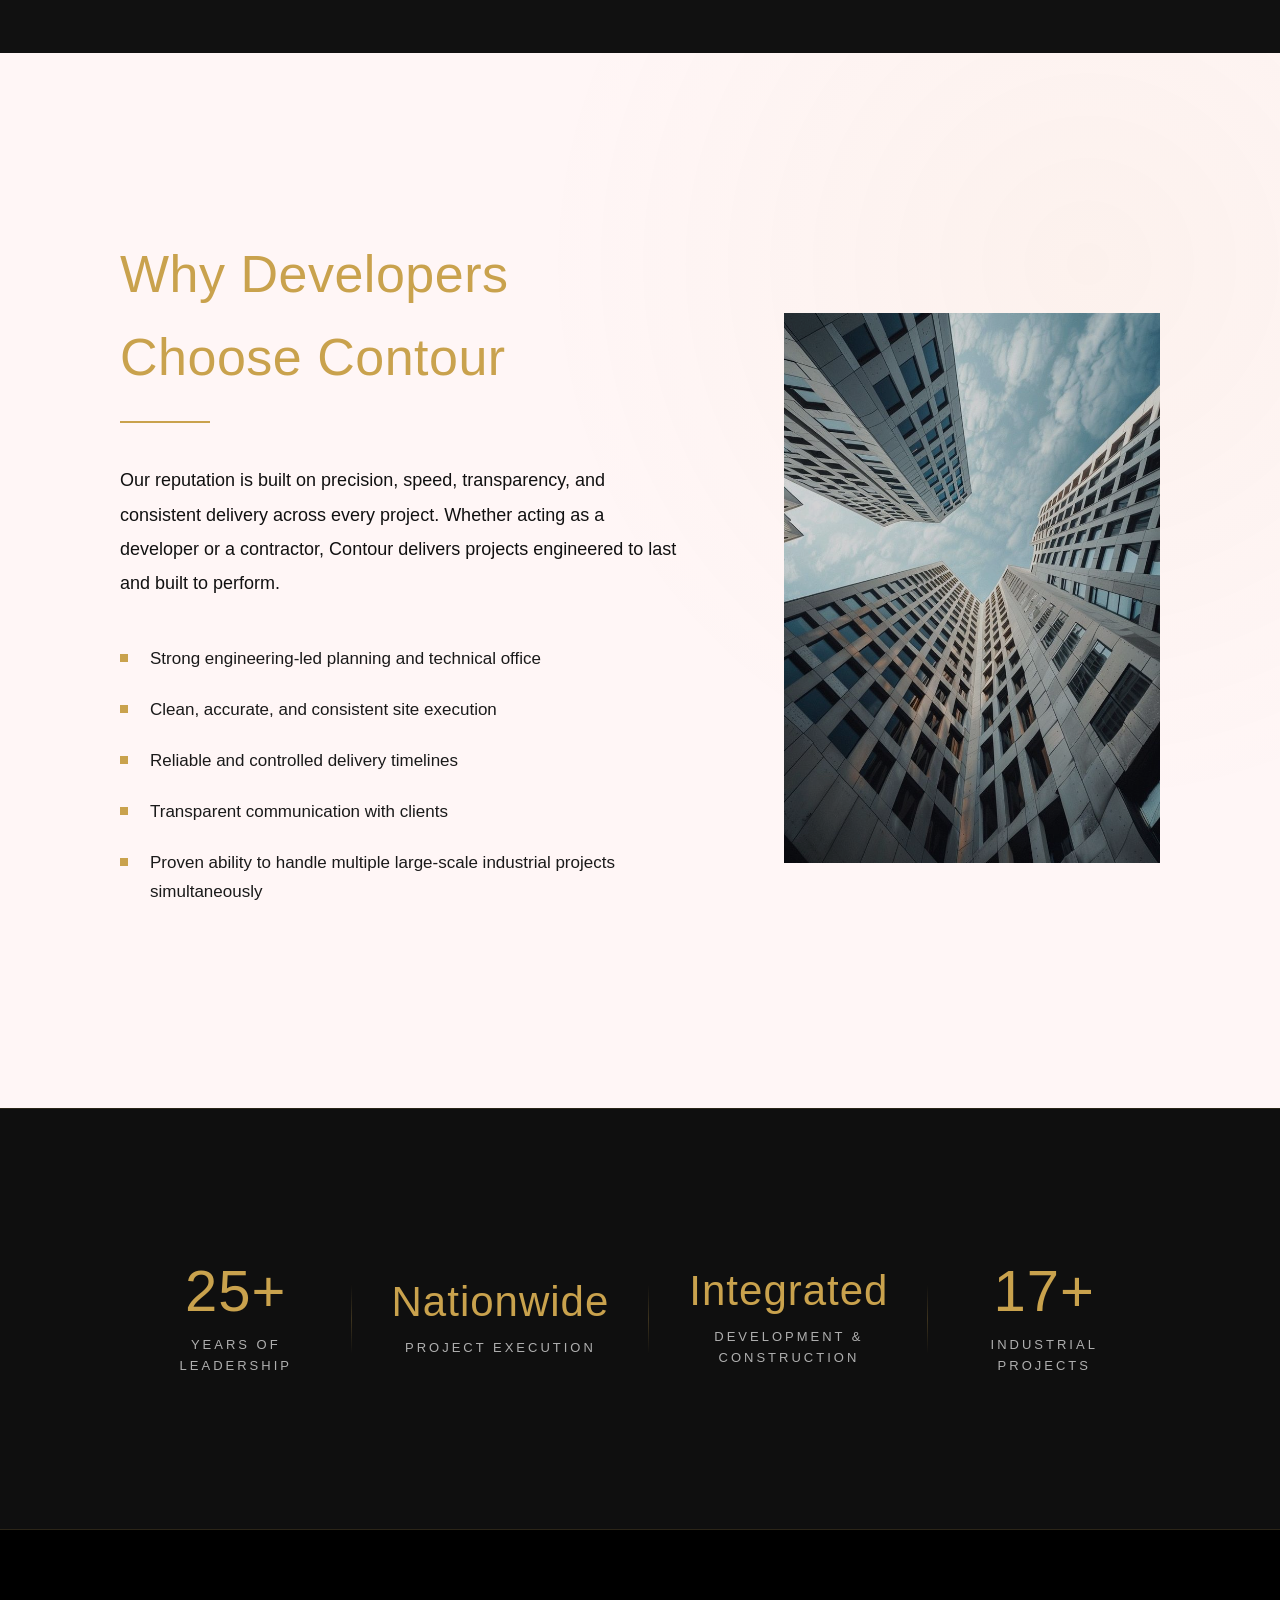
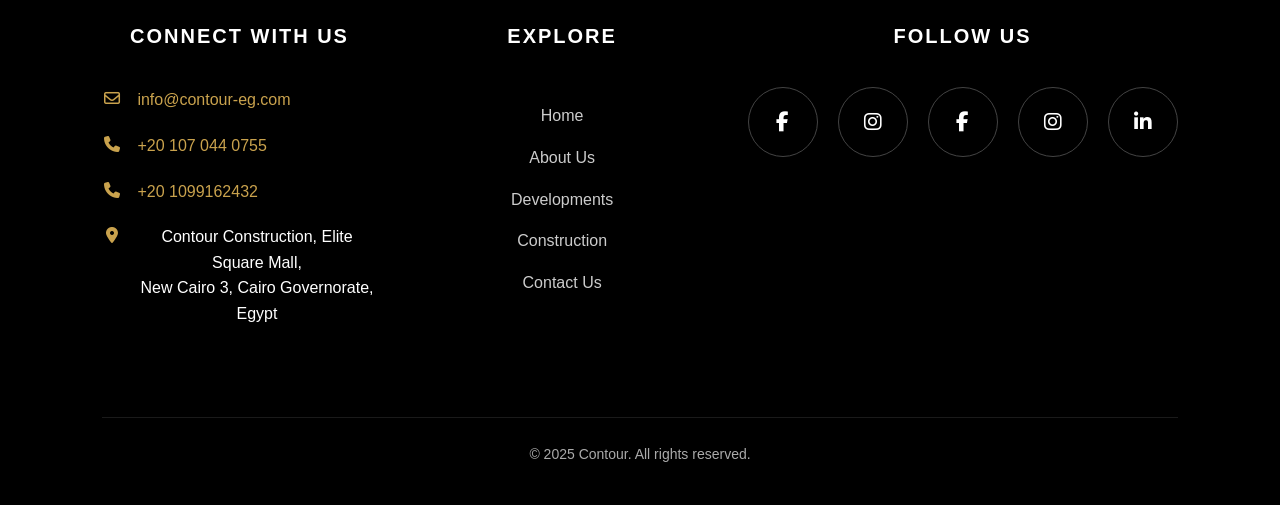
==== commit dd0f4b44: "Update about.html" ====
--- a/about.html
+++ b/about.html
@@ -4,7 +4,7 @@
   <meta charset="UTF-8">
   <meta name="viewport" content="width=device-width, initial-scale=1.0">
 <link rel="icon" type="image/png" sizes="512x512" href="/favicon.png">
-<link rel="shortcut icon" type="image/x-icon" href="/favicon.ico">
+<link rel="shortcut icon" type="image/x-icon" href="/favicon.ico">  
   <title>About — Contour</title>
   <link rel="stylesheet" href="css/about.css">
   <link rel="stylesheet" href="css/footer.css">
